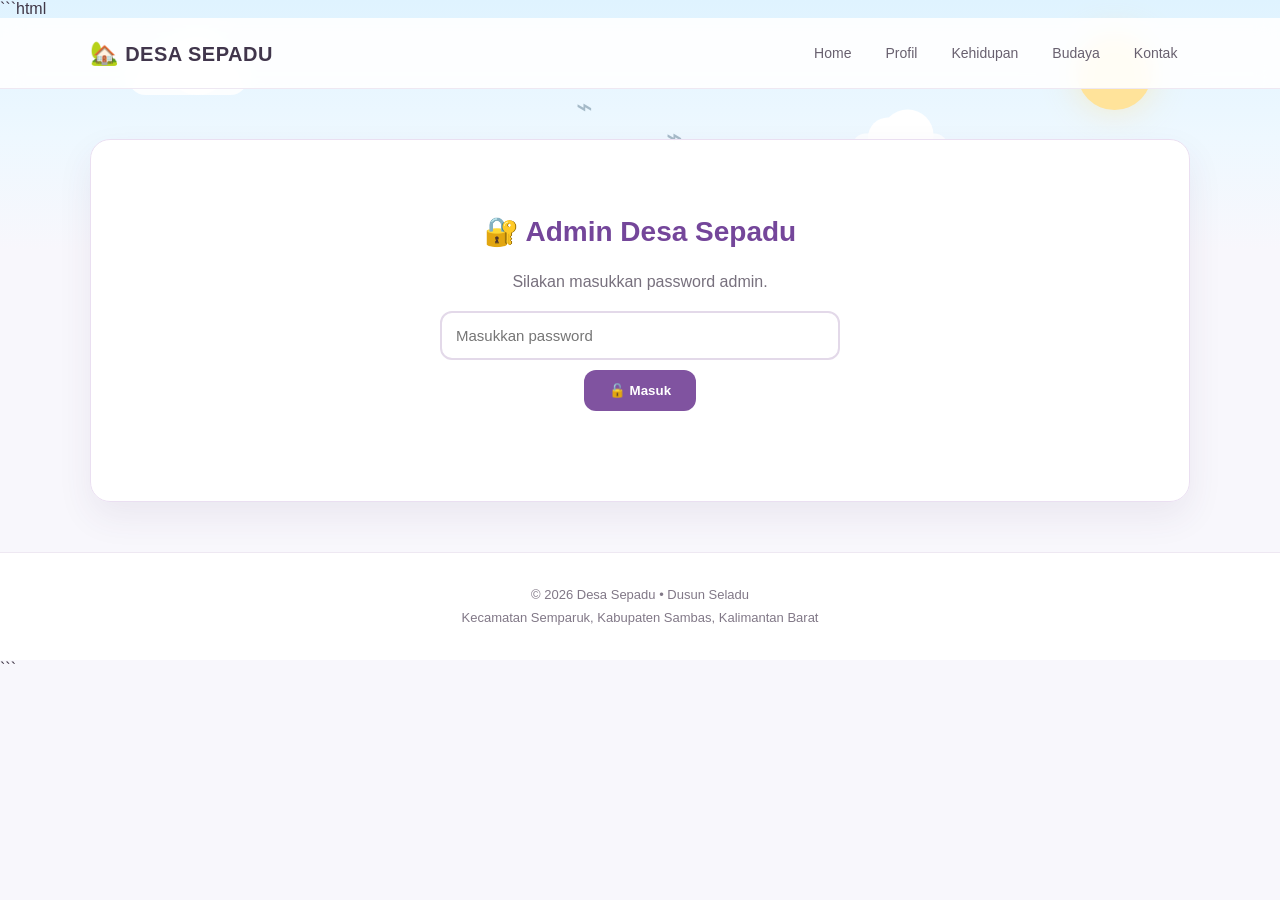
==== admin.html @ b3a9648f "Add files via upload" ====
```html
<!DOCTYPE html>
<html lang="id">

<head>

    <meta charset="UTF-8">

    <meta name="viewport" content="width=device-width, initial-scale=1.0">

    <title>Admin - Desa Sepadu</title>

    <!-- FAVICON -->
    <link rel="icon" type="image/png" href="favicon.png">

    <!-- ICON HP -->
    <link rel="apple-touch-icon" href="favicon.png">

    <meta
        name="apple-mobile-web-app-title"
        content="Desa Sepadu"
    >

    <meta
        name="application-name"
        content="Desa Sepadu"
    >


    <style>

        /* =========================================
           DASAR
        ========================================= */

        * {
            margin: 0;
            padding: 0;
            box-sizing: border-box;
        }


        html {
            scroll-behavior: smooth;
        }


        body {
            font-family: "Segoe UI", Arial, sans-serif;

            background: #f8f7fc;

            color: #403747;

            min-height: 100vh;
        }



        /* =========================================
           LANGIT / BACKGROUND
        ========================================= */

        .sky {
            position: fixed;

            top: 0;
            left: 0;

            width: 100%;
            height: 250px;

            background:
                linear-gradient(
                    180deg,
                    #dff3ff 0%,
                    #eef8ff 55%,
                    #f8f7fc 100%
                );

            z-index: -2;

            overflow: hidden;
        }


        .sun {
            position: absolute;

            width: 75px;
            height: 75px;

            right: 10%;
            top: 35px;

            background: #ffe39a;

            border-radius: 50%;

            box-shadow:
                0 0 35px rgba(255, 220, 130, .45);
        }


        .cloud {
            position: absolute;

            width: 120px;
            height: 35px;

            background: rgba(255,255,255,.85);

            border-radius: 30px;
        }


        .cloud::before,
        .cloud::after {
            content: "";

            position: absolute;

            background: white;

            border-radius: 50%;
        }


        .cloud::before {
            width: 50px;
            height: 50px;

            left: 20px;
            bottom: 5px;
        }


        .cloud::after {
            width: 65px;
            height: 65px;

            right: 18px;
            bottom: 0;
        }


        .cloud1 {
            top: 60px;
            left: 10%;
        }


        .cloud2 {
            top: 130px;
            right: 25%;
            transform: scale(.8);
        }


        .bird {
            position: absolute;

            color: #7893a5;

            font-size: 28px;

            opacity: .6;
        }


        .bird1 {
            top: 90px;
            left: 45%;
        }


        .bird2 {
            top: 120px;
            left: 52%;
        }



        /* =========================================
           HEADER
        ========================================= */

        header {
            width: 100%;

            padding: 18px 7%;

            display: flex;

            align-items: center;

            justify-content: space-between;

            background: rgba(255,255,255,.90);

            backdrop-filter: blur(10px);

            border-bottom: 1px solid #eee8f2;

            position: relative;

            z-index: 10;
        }


        .logo {
            font-size: 20px;

            font-weight: 700;

            color: #41364c;

            letter-spacing: .5px;
        }


        .logo::first-letter {
            font-size: 23px;
        }


        nav {
            display: flex;

            gap: 8px;
        }


        nav a {
            text-decoration: none;

            color: #68606f;

            font-size: 14px;

            padding: 9px 13px;

            border-radius: 9px;

            transition: .25s;
        }


        nav a:hover {
            color: #74469a;

            background: #f4edf8;
        }


        nav a.active {
            color: #74469a;

            background: #eee3f7;

            font-weight: 600;
        }



        /* =========================================
           KONTEN
        ========================================= */

        .content {
            width: 100%;

            max-width: 1150px;

            margin: 50px auto;

            padding: 0 20px;
        }



        /* =========================================
           ADMIN BOX
        ========================================= */

        .admin-box {

            width: 100%;

            max-width: 1100px;

            margin: 0 auto;

            padding: 30px;

            background: rgba(255,255,255,.96);

            border: 1px solid #eadff1;

            border-radius: 20px;

            box-shadow:
                0 15px 35px rgba(80, 55, 100, .08);
        }



        /* =========================================
           JUDUL
        ========================================= */

        .admin-title {

            text-align: center;

            color: #74469a;

            margin-bottom: 25px;

            font-size: 28px;
        }



        /* =========================================
           LOGIN
        ========================================= */

        .login-box {

            max-width: 450px;

            margin: 20px auto;

            text-align: center;

            padding: 25px;
        }


        .login-box p {
            color: #77707d;

            margin-bottom: 10px;
        }


        .login-box input {

            width: 100%;

            padding: 14px;

            margin: 10px 0;

            border: 2px solid #e3d9e9;

            border-radius: 12px;

            font-size: 15px;

            outline: none;

            background: #fff;

            color: #514958;

            transition: .2s;
        }


        .login-box input:focus {

            border-color: #a27bb8;

            box-shadow:
                0 0 0 3px #f5eef8;
        }


        .login-box button {

            padding: 13px 25px;

            background: #8053a0;

            color: white;

            border: none;

            border-radius: 12px;

            font-weight: bold;

            cursor: pointer;

            transition: .25s;
        }


        .login-box button:hover {

            background: #70448f;

            transform: translateY(-1px);
        }


        #loginStatus {

            margin-top: 15px;

            color: #c95d78;

            font-weight: bold;
        }



        /* =========================================
           ADMIN CONTENT
        ========================================= */

        .admin-content {

            display: none;
        }



        /* =========================================
           HEADER ADMIN
        ========================================= */

        .admin-header {

            display: flex;

            justify-content: space-between;

            align-items: center;

            margin-bottom: 25px;
        }


        .admin-header-text span {

            color: #9876ae;

            font-size: 10px;

            letter-spacing: 2px;
        }


        .admin-header-text h1 {

            margin-top: 5px;

            color: #403747;

            font-size: 25px;
        }


        .admin-user {

            padding: 10px 16px;

            border-radius: 30px;

            background: #f4edf8;

            color: #74469a;

            font-size: 13px;

            font-weight: 600;
        }



        /* =========================================
           LOGOUT
        ========================================= */

        .logout-button {

            float: right;

            padding: 10px 18px;

            background: #c95d78;

            color: white;

            border: none;

            border-radius: 10px;

            cursor: pointer;

            font-weight: bold;

            transition: .25s;
        }


        .logout-button:hover {

            background: #8053a0;
        }



        /* =========================================
           STATISTIK
        ========================================= */

        .stats {

            display: grid;

            grid-template-columns:
                repeat(3, 1fr);

            gap: 15px;

            margin: 25px 0;
        }


        .stat-card {

            padding: 20px;

            background: #faf8fc;

            border: 1px solid #eee8f2;

            border-radius: 15px;

            text-align: center;
        }


        .stat-card span {

            display: block;

            color: #958d9c;

            font-size: 12px;

            margin-bottom: 6px;
        }


        .stat-card strong {

            color: #74469a;

            font-size: 25px;
        }



        /* =========================================
           DATA STATUS
        ========================================= */

        .data-status {

            margin-top: 15px;

            margin-bottom: 10px;

            text-align: center;

            color: #74469a;

            font-weight: bold;
        }



        /* =========================================
           TABLE
        ========================================= */

        .table-wrapper {

            width: 100%;

            overflow-x: auto;
        }


        table {

            width: 100%;

            border-collapse: collapse;

            margin-top: 20px;

            background: white;

            border-radius: 12px;

            overflow: hidden;
        }


        th {

            background: #8053a0;

            color: white;

            padding: 13px;

            text-align: left;

            font-size: 13px;
        }


        td {

            padding: 13px;

            border-bottom: 1px solid #eee8f2;

            color: #5f5766;

            font-size: 13px;
        }


        tr:hover {

            background: #fcfaff;
        }



        /* =========================================
           FOOTER
        ========================================= */

        footer {

            text-align: center;

            padding: 30px 20px;

            margin-top: 50px;

            background: #ffffff;

            border-top: 1px solid #eee8f2;

            color: #817887;

            font-size: 13px;

            line-height: 1.8;
        }



        /* =========================================
           RESPONSIVE
        ========================================= */

        @media (max-width: 800px) {

            header {

                padding: 16px 20px;

                flex-direction: column;

                gap: 12px;
            }


            nav {

                flex-wrap: wrap;

                justify-content: center;
            }


            .content {

                margin-top: 30px;
            }


            .admin-box {

                padding: 20px 15px;
            }


            .stats {

                grid-template-columns: 1fr;
            }


            .admin-header {

                flex-direction: column;

                gap: 15px;

                text-align: center;
            }


            .admin-user {

                align-self: center;
            }


            table {

                font-size: 13px;
            }


            th,
            td {

                padding: 9px;
            }
        }


        @media (max-width: 500px) {

            .logo {

                font-size: 18px;
            }


            nav a {

                font-size: 12px;

                padding: 7px 9px;
            }


            .admin-title {

                font-size: 22px;
            }


            .login-box {

                padding: 10px;
            }
        }

    </style>

</head>


<body>


    <!-- LANGIT -->

    <div class="sky">

        <div class="sun"></div>

        <div class="cloud cloud1"></div>

        <div class="cloud cloud2"></div>

        <div class="bird bird1">⌁</div>

        <div class="bird bird2">⌁</div>

    </div>



    <!-- HEADER -->

    <header>

        <div class="logo">
            🏡 DESA SEPADU
        </div>


        <nav>

            <a href="index.html">
                Home
            </a>

            <a href="profil.html">
                Profil
            </a>

            <a href="kehidupan.html">
                Kehidupan
            </a>

            <a href="budaya.html">
                Budaya
            </a>

            <a href="kontak.html">
                Kontak
            </a>

        </nav>

    </header>



    <!-- KONTEN -->

    <main class="content">


        <div class="admin-box">


            <!-- LOGIN -->

            <div
                id="loginBox"
                class="login-box"
            >

                <h1 class="admin-title">
                    🔐 Admin Desa Sepadu
                </h1>


                <p>
                    Silakan masukkan password admin.
                </p>


                <input
                    type="password"
                    id="password"
                    placeholder="Masukkan password"
                >


                <button onclick="login()">
                    🔓 Masuk
                </button>


                <p id="loginStatus"></p>

            </div>



            <!-- DATA ADMIN -->

            <div
                id="adminContent"
                class="admin-content"
            >


                <button
                    class="logout-button"
                    onclick="logout()"
                >
                    Keluar
                </button>


                <div class="admin-header">

                    <div class="admin-header-text">

                        <span>
                            ADMIN PANEL
                        </span>

                        <h1>
                            📋 Data Pesan Pengunjung
                        </h1>

                    </div>


                    <div class="admin-user">
                        👤 Admin
                    </div>

                </div>



                <!-- STATISTIK -->

                <div class="stats">

                    <div class="stat-card">

                        <span>
                            Total Pesan
                        </span>

                        <strong id="totalData">
                            0
                        </strong>

                    </div>


                    <div class="stat-card">

                        <span>
                            Desa
                        </span>

                        <strong>
                            🏡
                        </strong>

                    </div>


                    <div class="stat-card">

                        <span>
                            Status
                        </span>

                        <strong>
                            ✓
                        </strong>

                    </div>

                </div>



                <div
                    id="dataStatus"
                    class="data-status"
                >
                    ⏳ Mengambil data...
                </div>



                <div class="table-wrapper">

                    <table>

                        <thead>

                            <tr>

                                <th>
                                    ID
                                </th>

                                <th>
                                    Waktu
                                </th>

                                <th>
                                    Nama
                                </th>

                                <th>
                                    Email
                                </th>

                                <th>
                                    Subjek
                                </th>

                                <th>
                                    Pesan
                                </th>

                            </tr>

                        </thead>


                        <tbody id="dataTable">

                        </tbody>

                    </table>

                </div>


            </div>


        </div>


    </main>



    <!-- FOOTER -->

    <footer>

        <p>
            © <span id="tahun"></span>
            Desa Sepadu • Dusun Seladu
        </p>

        <p>
            Kecamatan Semparuk,
            Kabupaten Sambas,
            Kalimantan Barat
        </p>

    </footer>



    <script>


        /* =========================================
           PENGATURAN ADMIN
        ========================================= */


        const ADMIN_PASSWORD = "admin123";


        /*
           GANTI URL INI JIKA GOOGLE APPS SCRIPT
           KAMU SUDAH MEMILIKI URL SENDIRI.
        */

        const SCRIPT_URL =
            "https://script.google.com/macros/s/AKfycbz1HKPutb6U1anVjnHkFsLC_YMzWJe24x7fRvM27RMueAeMKk3nI8XXr0_cs5en6GXw/exec";



        /* =========================================
           TAHUN
        ========================================= */

        document.getElementById("tahun").textContent =
            new Date().getFullYear();



        /* =========================================
           LOGIN
        ========================================= */

        function login() {

            const password =
                document.getElementById("password").value;


            const status =
                document.getElementById("loginStatus");


            if (password === ADMIN_PASSWORD) {

                document.getElementById("loginBox").style.display =
                    "none";


                document.getElementById("adminContent").style.display =
                    "block";


                loadData();

            } else {

                status.textContent =
                    "❌ Password salah.";

            }

        }



        /* =========================================
           AMBIL DATA GOOGLE SHEETS
        ========================================= */

        function loadData() {

            const status =
                document.getElementById("dataStatus");


            const table =
                document.getElementById("dataTable");


            const total =
                document.getElementById("totalData");


            status.textContent =
                "⏳ Mengambil data...";


            fetch(SCRIPT_URL)


                .then(function(response) {

                    if (!response.ok) {

                        throw new Error(
                            "Gagal menghubungi server."
                        );

                    }

                    return response.json();

                })


                .then(function(data) {

                    table.innerHTML = "";


                    if (!data || data.length === 0) {

                        total.textContent = "0";


                        status.textContent =
                            "Belum ada pesan dari pengunjung.";

                        return;

                    }


                    total.textContent =
                        data.length;


                    data.reverse().forEach(
                        function(item) {


                            const row =
                                document.createElement("tr");


                            row.innerHTML = `

                                <td>
                                    ${item.id || ""}
                                </td>

                                <td>
                                    ${item.waktu || ""}
                                </td>

                                <td>
                                    ${item.nama || ""}
                                </td>

                                <td>
                                    ${item.email || ""}
                                </td>

                                <td>
                                    ${item.subjek || ""}
                                </td>

                                <td>
                                    ${item.pesan || ""}
                                </td>

                            `;


                            table.appendChild(row);

                        }
                    );


                    status.textContent =
                        "✅ Data berhasil dimuat.";

                })


                .catch(function(error) {

                    console.error(error);


                    status.textContent =
                        "❌ Gagal mengambil data. Periksa URL Google Apps Script.";

                });

        }



        /* =========================================
           LOGOUT
        ========================================= */

        function logout() {

            document.getElementById(
                "adminContent"
            ).style.display = "none";


            document.getElementById(
                "loginBox"
            ).style.display = "block";


            document.getElementById(
                "password"
            ).value = "";


            document.getElementById(
                "loginStatus"
            ).textContent = "";

        }



        /* =========================================
           ENTER UNTUK LOGIN
        ========================================= */

        document
            .getElementById("password")
            .addEventListener(
                "keypress",
                function(event) {

                    if (event.key === "Enter") {

                        login();

                    }

                }
            );

    </script>


</body>

</html>
```
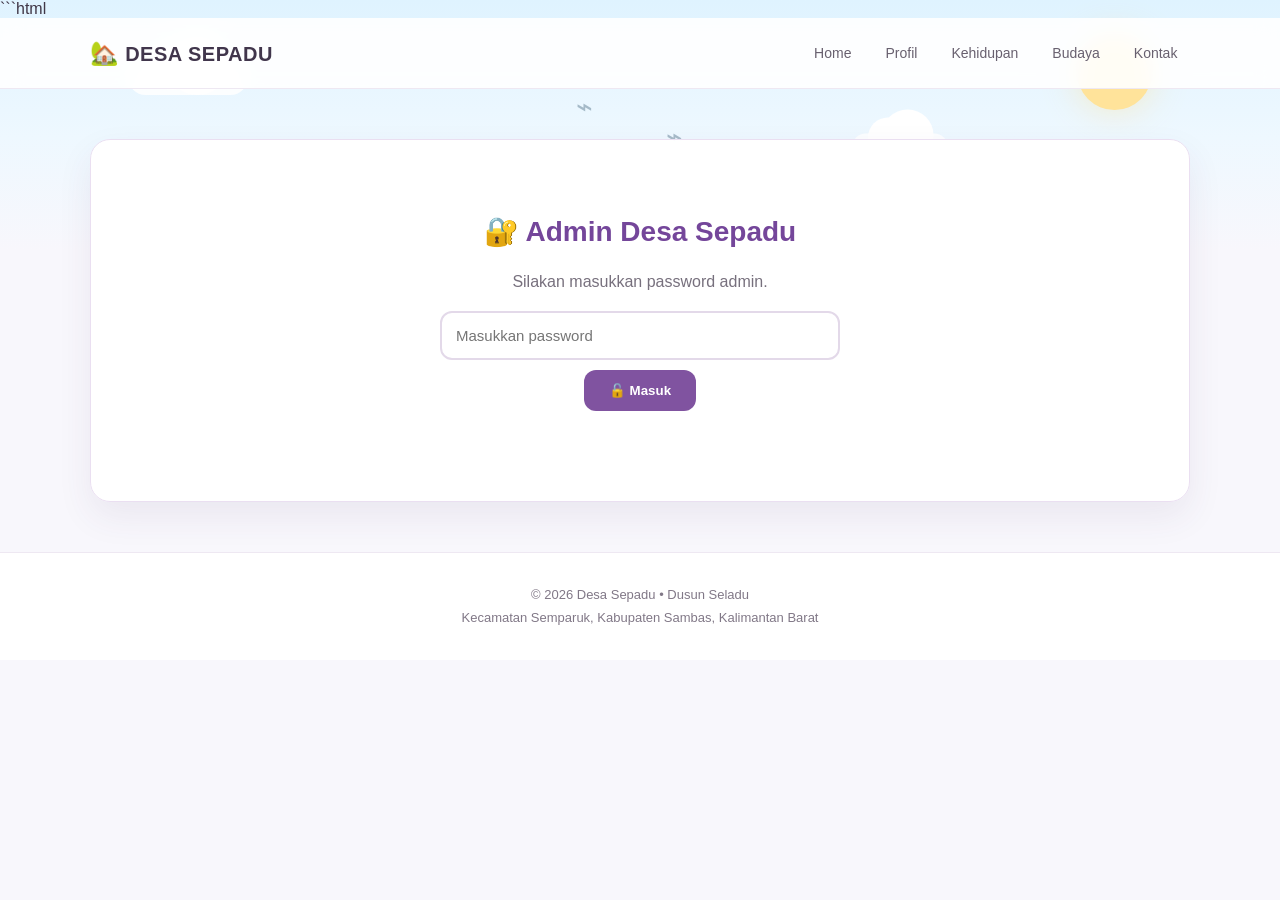
==== commit 7dd38fc6: "Add files via upload" ====
--- a/admin.html
+++ b/admin.html
@@ -1292,4 +1292,3 @@
 </body>
 
 </html>
-```
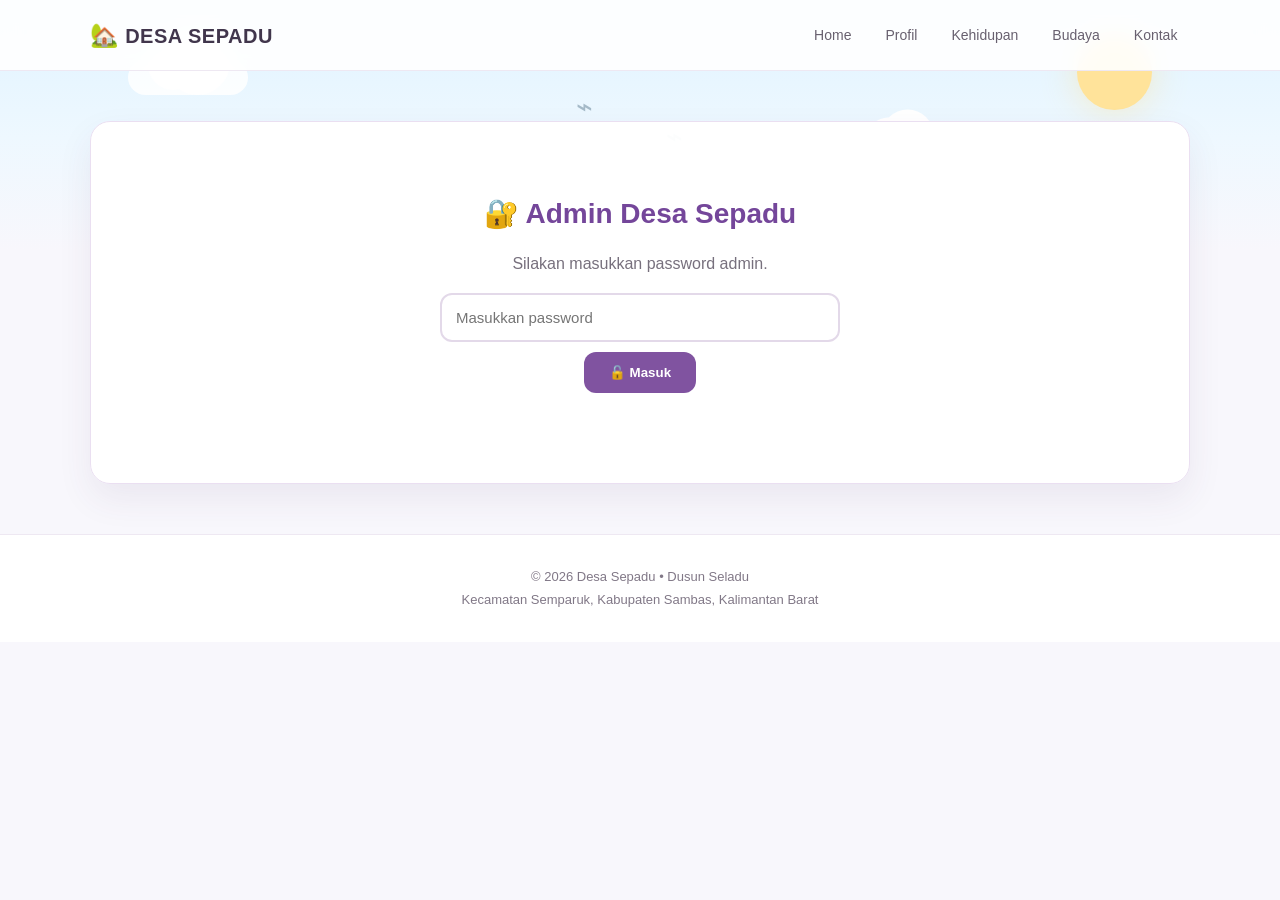
==== commit fd19ab74: "Add files via upload" ====
--- a/admin.html
+++ b/admin.html
@@ -1,4 +1,4 @@
-```html
+
 <!DOCTYPE html>
 <html lang="id">
 
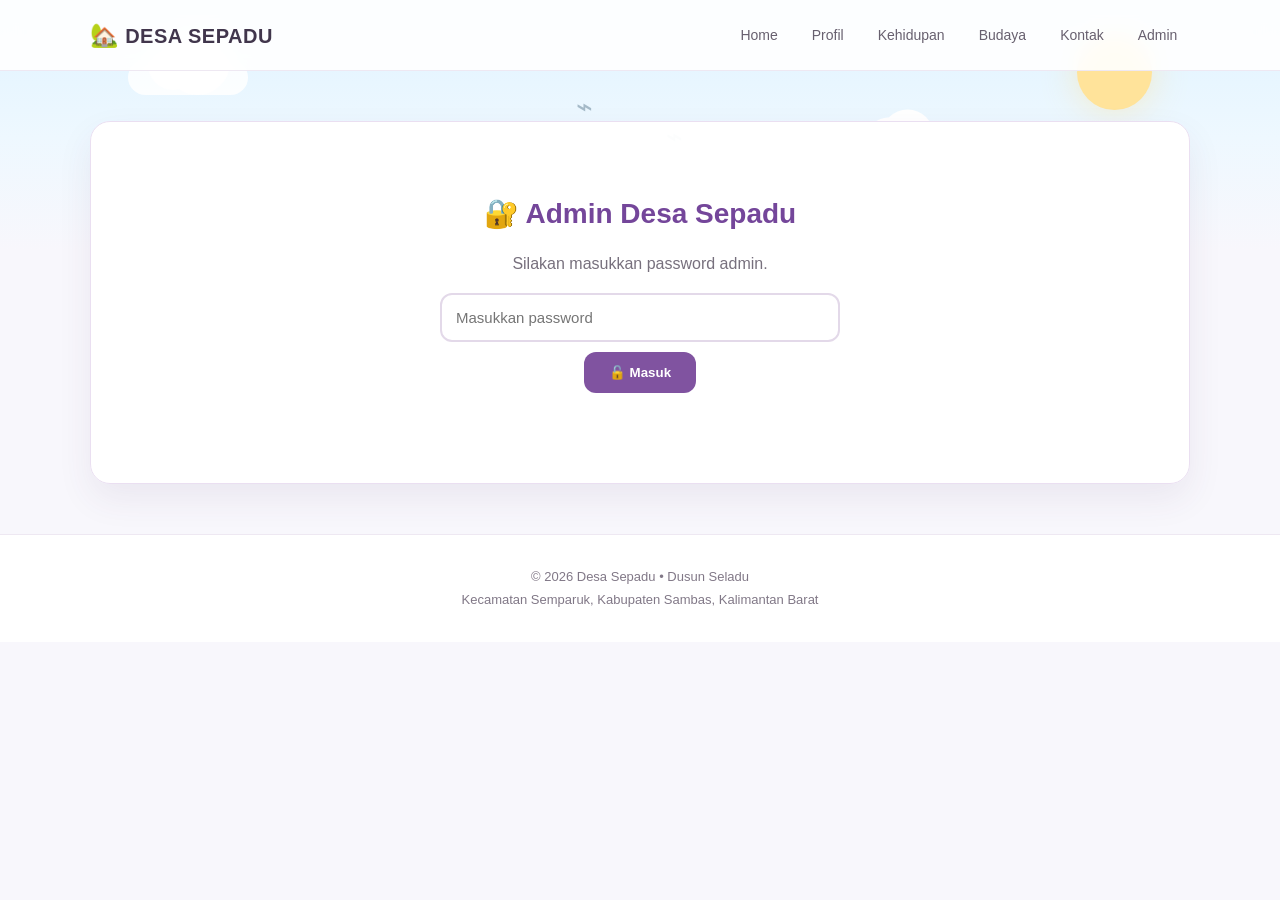
==== commit dc183ce6: "Add files via upload" ====
--- a/admin.html
+++ b/admin.html
@@ -827,6 +827,9 @@
             <a href="kontak.html">
                 Kontak
             </a>
+             <a href="admin.html">
+                Admin
+            </a>
 
         </nav>
 
@@ -1063,7 +1066,7 @@
         */
 
         const SCRIPT_URL =
-            "https://script.google.com/macros/s/AKfycbz1HKPutb6U1anVjnHkFsLC_YMzWJe24x7fRvM27RMueAeMKk3nI8XXr0_cs5en6GXw/exec";
+            "https://script.google.com/macros/s/AKfycbxUz1itR8UKz91UzOSaLfVtet-JTFevTe8wrtTh4Q23i5x2sUHV-U9NYAMR_CeODmpl/exec";
 
 
 
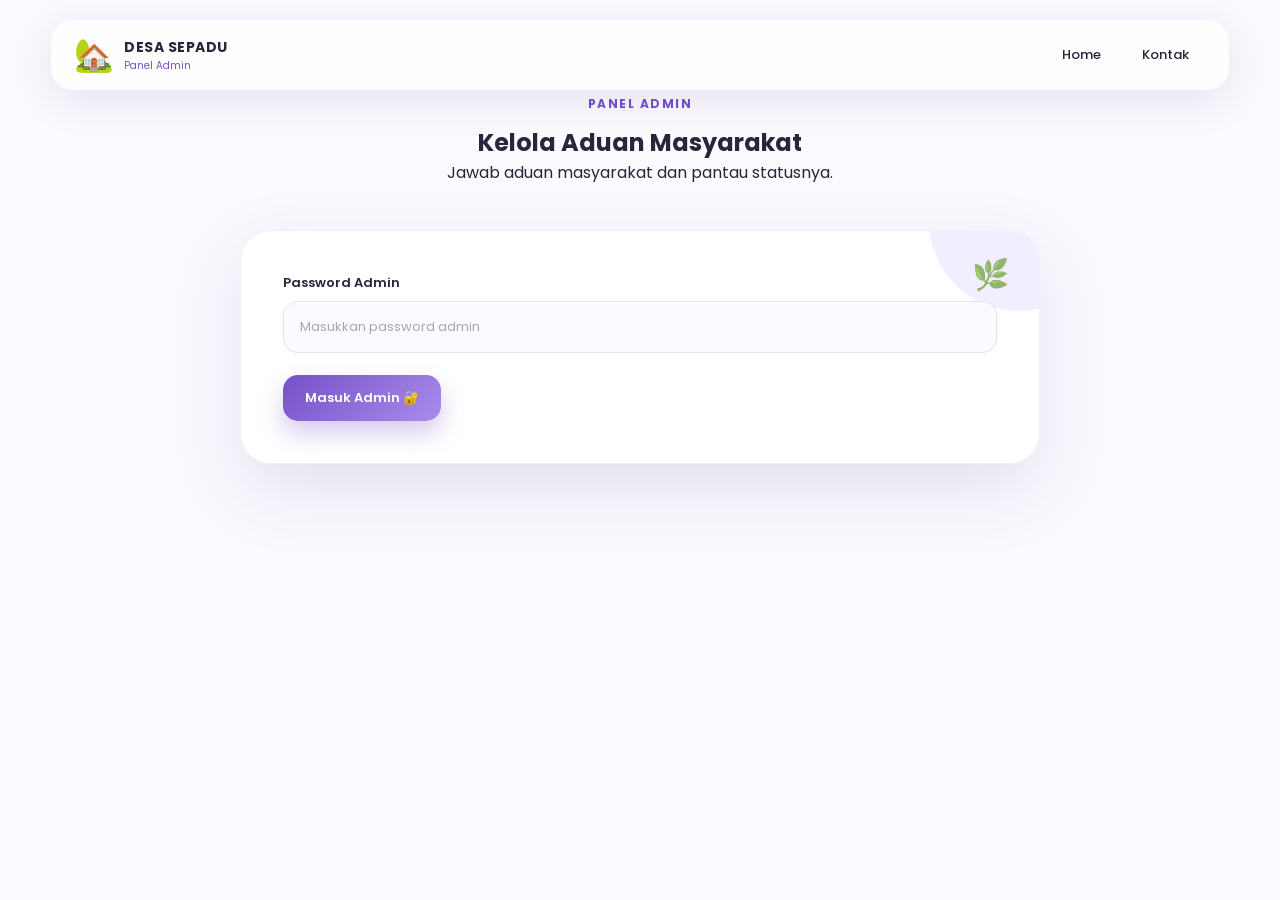
==== commit 6cf71bb1: "Add files via upload" ====
--- a/admin.html
+++ b/admin.html
@@ -1,1297 +1 @@
-
-<!DOCTYPE html>
-<html lang="id">
-
-<head>
-
-    <meta charset="UTF-8">
-
-    <meta name="viewport" content="width=device-width, initial-scale=1.0">
-
-    <title>Admin - Desa Sepadu</title>
-
-    <!-- FAVICON -->
-    <link rel="icon" type="image/png" href="favicon.png">
-
-    <!-- ICON HP -->
-    <link rel="apple-touch-icon" href="favicon.png">
-
-    <meta
-        name="apple-mobile-web-app-title"
-        content="Desa Sepadu"
-    >
-
-    <meta
-        name="application-name"
-        content="Desa Sepadu"
-    >
-
-
-    <style>
-
-        /* =========================================
-           DASAR
-        ========================================= */
-
-        * {
-            margin: 0;
-            padding: 0;
-            box-sizing: border-box;
-        }
-
-
-        html {
-            scroll-behavior: smooth;
-        }
-
-
-        body {
-            font-family: "Segoe UI", Arial, sans-serif;
-
-            background: #f8f7fc;
-
-            color: #403747;
-
-            min-height: 100vh;
-        }
-
-
-
-        /* =========================================
-           LANGIT / BACKGROUND
-        ========================================= */
-
-        .sky {
-            position: fixed;
-
-            top: 0;
-            left: 0;
-
-            width: 100%;
-            height: 250px;
-
-            background:
-                linear-gradient(
-                    180deg,
-                    #dff3ff 0%,
-                    #eef8ff 55%,
-                    #f8f7fc 100%
-                );
-
-            z-index: -2;
-
-            overflow: hidden;
-        }
-
-
-        .sun {
-            position: absolute;
-
-            width: 75px;
-            height: 75px;
-
-            right: 10%;
-            top: 35px;
-
-            background: #ffe39a;
-
-            border-radius: 50%;
-
-            box-shadow:
-                0 0 35px rgba(255, 220, 130, .45);
-        }
-
-
-        .cloud {
-            position: absolute;
-
-            width: 120px;
-            height: 35px;
-
-            background: rgba(255,255,255,.85);
-
-            border-radius: 30px;
-        }
-
-
-        .cloud::before,
-        .cloud::after {
-            content: "";
-
-            position: absolute;
-
-            background: white;
-
-            border-radius: 50%;
-        }
-
-
-        .cloud::before {
-            width: 50px;
-            height: 50px;
-
-            left: 20px;
-            bottom: 5px;
-        }
-
-
-        .cloud::after {
-            width: 65px;
-            height: 65px;
-
-            right: 18px;
-            bottom: 0;
-        }
-
-
-        .cloud1 {
-            top: 60px;
-            left: 10%;
-        }
-
-
-        .cloud2 {
-            top: 130px;
-            right: 25%;
-            transform: scale(.8);
-        }
-
-
-        .bird {
-            position: absolute;
-
-            color: #7893a5;
-
-            font-size: 28px;
-
-            opacity: .6;
-        }
-
-
-        .bird1 {
-            top: 90px;
-            left: 45%;
-        }
-
-
-        .bird2 {
-            top: 120px;
-            left: 52%;
-        }
-
-
-
-        /* =========================================
-           HEADER
-        ========================================= */
-
-        header {
-            width: 100%;
-
-            padding: 18px 7%;
-
-            display: flex;
-
-            align-items: center;
-
-            justify-content: space-between;
-
-            background: rgba(255,255,255,.90);
-
-            backdrop-filter: blur(10px);
-
-            border-bottom: 1px solid #eee8f2;
-
-            position: relative;
-
-            z-index: 10;
-        }
-
-
-        .logo {
-            font-size: 20px;
-
-            font-weight: 700;
-
-            color: #41364c;
-
-            letter-spacing: .5px;
-        }
-
-
-        .logo::first-letter {
-            font-size: 23px;
-        }
-
-
-        nav {
-            display: flex;
-
-            gap: 8px;
-        }
-
-
-        nav a {
-            text-decoration: none;
-
-            color: #68606f;
-
-            font-size: 14px;
-
-            padding: 9px 13px;
-
-            border-radius: 9px;
-
-            transition: .25s;
-        }
-
-
-        nav a:hover {
-            color: #74469a;
-
-            background: #f4edf8;
-        }
-
-
-        nav a.active {
-            color: #74469a;
-
-            background: #eee3f7;
-
-            font-weight: 600;
-        }
-
-
-
-        /* =========================================
-           KONTEN
-        ========================================= */
-
-        .content {
-            width: 100%;
-
-            max-width: 1150px;
-
-            margin: 50px auto;
-
-            padding: 0 20px;
-        }
-
-
-
-        /* =========================================
-           ADMIN BOX
-        ========================================= */
-
-        .admin-box {
-
-            width: 100%;
-
-            max-width: 1100px;
-
-            margin: 0 auto;
-
-            padding: 30px;
-
-            background: rgba(255,255,255,.96);
-
-            border: 1px solid #eadff1;
-
-            border-radius: 20px;
-
-            box-shadow:
-                0 15px 35px rgba(80, 55, 100, .08);
-        }
-
-
-
-        /* =========================================
-           JUDUL
-        ========================================= */
-
-        .admin-title {
-
-            text-align: center;
-
-            color: #74469a;
-
-            margin-bottom: 25px;
-
-            font-size: 28px;
-        }
-
-
-
-        /* =========================================
-           LOGIN
-        ========================================= */
-
-        .login-box {
-
-            max-width: 450px;
-
-            margin: 20px auto;
-
-            text-align: center;
-
-            padding: 25px;
-        }
-
-
-        .login-box p {
-            color: #77707d;
-
-            margin-bottom: 10px;
-        }
-
-
-        .login-box input {
-
-            width: 100%;
-
-            padding: 14px;
-
-            margin: 10px 0;
-
-            border: 2px solid #e3d9e9;
-
-            border-radius: 12px;
-
-            font-size: 15px;
-
-            outline: none;
-
-            background: #fff;
-
-            color: #514958;
-
-            transition: .2s;
-        }
-
-
-        .login-box input:focus {
-
-            border-color: #a27bb8;
-
-            box-shadow:
-                0 0 0 3px #f5eef8;
-        }
-
-
-        .login-box button {
-
-            padding: 13px 25px;
-
-            background: #8053a0;
-
-            color: white;
-
-            border: none;
-
-            border-radius: 12px;
-
-            font-weight: bold;
-
-            cursor: pointer;
-
-            transition: .25s;
-        }
-
-
-        .login-box button:hover {
-
-            background: #70448f;
-
-            transform: translateY(-1px);
-        }
-
-
-        #loginStatus {
-
-            margin-top: 15px;
-
-            color: #c95d78;
-
-            font-weight: bold;
-        }
-
-
-
-        /* =========================================
-           ADMIN CONTENT
-        ========================================= */
-
-        .admin-content {
-
-            display: none;
-        }
-
-
-
-        /* =========================================
-           HEADER ADMIN
-        ========================================= */
-
-        .admin-header {
-
-            display: flex;
-
-            justify-content: space-between;
-
-            align-items: center;
-
-            margin-bottom: 25px;
-        }
-
-
-        .admin-header-text span {
-
-            color: #9876ae;
-
-            font-size: 10px;
-
-            letter-spacing: 2px;
-        }
-
-
-        .admin-header-text h1 {
-
-            margin-top: 5px;
-
-            color: #403747;
-
-            font-size: 25px;
-        }
-
-
-        .admin-user {
-
-            padding: 10px 16px;
-
-            border-radius: 30px;
-
-            background: #f4edf8;
-
-            color: #74469a;
-
-            font-size: 13px;
-
-            font-weight: 600;
-        }
-
-
-
-        /* =========================================
-           LOGOUT
-        ========================================= */
-
-        .logout-button {
-
-            float: right;
-
-            padding: 10px 18px;
-
-            background: #c95d78;
-
-            color: white;
-
-            border: none;
-
-            border-radius: 10px;
-
-            cursor: pointer;
-
-            font-weight: bold;
-
-            transition: .25s;
-        }
-
-
-        .logout-button:hover {
-
-            background: #8053a0;
-        }
-
-
-
-        /* =========================================
-           STATISTIK
-        ========================================= */
-
-        .stats {
-
-            display: grid;
-
-            grid-template-columns:
-                repeat(3, 1fr);
-
-            gap: 15px;
-
-            margin: 25px 0;
-        }
-
-
-        .stat-card {
-
-            padding: 20px;
-
-            background: #faf8fc;
-
-            border: 1px solid #eee8f2;
-
-            border-radius: 15px;
-
-            text-align: center;
-        }
-
-
-        .stat-card span {
-
-            display: block;
-
-            color: #958d9c;
-
-            font-size: 12px;
-
-            margin-bottom: 6px;
-        }
-
-
-        .stat-card strong {
-
-            color: #74469a;
-
-            font-size: 25px;
-        }
-
-
-
-        /* =========================================
-           DATA STATUS
-        ========================================= */
-
-        .data-status {
-
-            margin-top: 15px;
-
-            margin-bottom: 10px;
-
-            text-align: center;
-
-            color: #74469a;
-
-            font-weight: bold;
-        }
-
-
-
-        /* =========================================
-           TABLE
-        ========================================= */
-
-        .table-wrapper {
-
-            width: 100%;
-
-            overflow-x: auto;
-        }
-
-
-        table {
-
-            width: 100%;
-
-            border-collapse: collapse;
-
-            margin-top: 20px;
-
-            background: white;
-
-            border-radius: 12px;
-
-            overflow: hidden;
-        }
-
-
-        th {
-
-            background: #8053a0;
-
-            color: white;
-
-            padding: 13px;
-
-            text-align: left;
-
-            font-size: 13px;
-        }
-
-
-        td {
-
-            padding: 13px;
-
-            border-bottom: 1px solid #eee8f2;
-
-            color: #5f5766;
-
-            font-size: 13px;
-        }
-
-
-        tr:hover {
-
-            background: #fcfaff;
-        }
-
-
-
-        /* =========================================
-           FOOTER
-        ========================================= */
-
-        footer {
-
-            text-align: center;
-
-            padding: 30px 20px;
-
-            margin-top: 50px;
-
-            background: #ffffff;
-
-            border-top: 1px solid #eee8f2;
-
-            color: #817887;
-
-            font-size: 13px;
-
-            line-height: 1.8;
-        }
-
-
-
-        /* =========================================
-           RESPONSIVE
-        ========================================= */
-
-        @media (max-width: 800px) {
-
-            header {
-
-                padding: 16px 20px;
-
-                flex-direction: column;
-
-                gap: 12px;
-            }
-
-
-            nav {
-
-                flex-wrap: wrap;
-
-                justify-content: center;
-            }
-
-
-            .content {
-
-                margin-top: 30px;
-            }
-
-
-            .admin-box {
-
-                padding: 20px 15px;
-            }
-
-
-            .stats {
-
-                grid-template-columns: 1fr;
-            }
-
-
-            .admin-header {
-
-                flex-direction: column;
-
-                gap: 15px;
-
-                text-align: center;
-            }
-
-
-            .admin-user {
-
-                align-self: center;
-            }
-
-
-            table {
-
-                font-size: 13px;
-            }
-
-
-            th,
-            td {
-
-                padding: 9px;
-            }
-        }
-
-
-        @media (max-width: 500px) {
-
-            .logo {
-
-                font-size: 18px;
-            }
-
-
-            nav a {
-
-                font-size: 12px;
-
-                padding: 7px 9px;
-            }
-
-
-            .admin-title {
-
-                font-size: 22px;
-            }
-
-
-            .login-box {
-
-                padding: 10px;
-            }
-        }
-
-    </style>
-
-</head>
-
-
-<body>
-
-
-    <!-- LANGIT -->
-
-    <div class="sky">
-
-        <div class="sun"></div>
-
-        <div class="cloud cloud1"></div>
-
-        <div class="cloud cloud2"></div>
-
-        <div class="bird bird1">⌁</div>
-
-        <div class="bird bird2">⌁</div>
-
-    </div>
-
-
-
-    <!-- HEADER -->
-
-    <header>
-
-        <div class="logo">
-            🏡 DESA SEPADU
-        </div>
-
-
-        <nav>
-
-            <a href="index.html">
-                Home
-            </a>
-
-            <a href="profil.html">
-                Profil
-            </a>
-
-            <a href="kehidupan.html">
-                Kehidupan
-            </a>
-
-            <a href="budaya.html">
-                Budaya
-            </a>
-
-            <a href="kontak.html">
-                Kontak
-            </a>
-             <a href="admin.html">
-                Admin
-            </a>
-
-        </nav>
-
-    </header>
-
-
-
-    <!-- KONTEN -->
-
-    <main class="content">
-
-
-        <div class="admin-box">
-
-
-            <!-- LOGIN -->
-
-            <div
-                id="loginBox"
-                class="login-box"
-            >
-
-                <h1 class="admin-title">
-                    🔐 Admin Desa Sepadu
-                </h1>
-
-
-                <p>
-                    Silakan masukkan password admin.
-                </p>
-
-
-                <input
-                    type="password"
-                    id="password"
-                    placeholder="Masukkan password"
-                >
-
-
-                <button onclick="login()">
-                    🔓 Masuk
-                </button>
-
-
-                <p id="loginStatus"></p>
-
-            </div>
-
-
-
-            <!-- DATA ADMIN -->
-
-            <div
-                id="adminContent"
-                class="admin-content"
-            >
-
-
-                <button
-                    class="logout-button"
-                    onclick="logout()"
-                >
-                    Keluar
-                </button>
-
-
-                <div class="admin-header">
-
-                    <div class="admin-header-text">
-
-                        <span>
-                            ADMIN PANEL
-                        </span>
-
-                        <h1>
-                            📋 Data Pesan Pengunjung
-                        </h1>
-
-                    </div>
-
-
-                    <div class="admin-user">
-                        👤 Admin
-                    </div>
-
-                </div>
-
-
-
-                <!-- STATISTIK -->
-
-                <div class="stats">
-
-                    <div class="stat-card">
-
-                        <span>
-                            Total Pesan
-                        </span>
-
-                        <strong id="totalData">
-                            0
-                        </strong>
-
-                    </div>
-
-
-                    <div class="stat-card">
-
-                        <span>
-                            Desa
-                        </span>
-
-                        <strong>
-                            🏡
-                        </strong>
-
-                    </div>
-
-
-                    <div class="stat-card">
-
-                        <span>
-                            Status
-                        </span>
-
-                        <strong>
-                            ✓
-                        </strong>
-
-                    </div>
-
-                </div>
-
-
-
-                <div
-                    id="dataStatus"
-                    class="data-status"
-                >
-                    ⏳ Mengambil data...
-                </div>
-
-
-
-                <div class="table-wrapper">
-
-                    <table>
-
-                        <thead>
-
-                            <tr>
-
-                                <th>
-                                    ID
-                                </th>
-
-                                <th>
-                                    Waktu
-                                </th>
-
-                                <th>
-                                    Nama
-                                </th>
-
-                                <th>
-                                    Email
-                                </th>
-
-                                <th>
-                                    Subjek
-                                </th>
-
-                                <th>
-                                    Pesan
-                                </th>
-
-                            </tr>
-
-                        </thead>
-
-
-                        <tbody id="dataTable">
-
-                        </tbody>
-
-                    </table>
-
-                </div>
-
-
-            </div>
-
-
-        </div>
-
-
-    </main>
-
-
-
-    <!-- FOOTER -->
-
-    <footer>
-
-        <p>
-            © <span id="tahun"></span>
-            Desa Sepadu • Dusun Seladu
-        </p>
-
-        <p>
-            Kecamatan Semparuk,
-            Kabupaten Sambas,
-            Kalimantan Barat
-        </p>
-
-    </footer>
-
-
-
-    <script>
-
-
-        /* =========================================
-           PENGATURAN ADMIN
-        ========================================= */
-
-
-        const ADMIN_PASSWORD = "admin123";
-
-
-        /*
-           GANTI URL INI JIKA GOOGLE APPS SCRIPT
-           KAMU SUDAH MEMILIKI URL SENDIRI.
-        */
-
-        const SCRIPT_URL =
-            "https://script.google.com/macros/s/AKfycbxUz1itR8UKz91UzOSaLfVtet-JTFevTe8wrtTh4Q23i5x2sUHV-U9NYAMR_CeODmpl/exec";
-
-
-
-        /* =========================================
-           TAHUN
-        ========================================= */
-
-        document.getElementById("tahun").textContent =
-            new Date().getFullYear();
-
-
-
-        /* =========================================
-           LOGIN
-        ========================================= */
-
-        function login() {
-
-            const password =
-                document.getElementById("password").value;
-
-
-            const status =
-                document.getElementById("loginStatus");
-
-
-            if (password === ADMIN_PASSWORD) {
-
-                document.getElementById("loginBox").style.display =
-                    "none";
-
-
-                document.getElementById("adminContent").style.display =
-                    "block";
-
-
-                loadData();
-
-            } else {
-
-                status.textContent =
-                    "❌ Password salah.";
-
-            }
-
-        }
-
-
-
-        /* =========================================
-           AMBIL DATA GOOGLE SHEETS
-        ========================================= */
-
-        function loadData() {
-
-            const status =
-                document.getElementById("dataStatus");
-
-
-            const table =
-                document.getElementById("dataTable");
-
-
-            const total =
-                document.getElementById("totalData");
-
-
-            status.textContent =
-                "⏳ Mengambil data...";
-
-
-            fetch(SCRIPT_URL)
-
-
-                .then(function(response) {
-
-                    if (!response.ok) {
-
-                        throw new Error(
-                            "Gagal menghubungi server."
-                        );
-
-                    }
-
-                    return response.json();
-
-                })
-
-
-                .then(function(data) {
-
-                    table.innerHTML = "";
-
-
-                    if (!data || data.length === 0) {
-
-                        total.textContent = "0";
-
-
-                        status.textContent =
-                            "Belum ada pesan dari pengunjung.";
-
-                        return;
-
-                    }
-
-
-                    total.textContent =
-                        data.length;
-
-
-                    data.reverse().forEach(
-                        function(item) {
-
-
-                            const row =
-                                document.createElement("tr");
-
-
-                            row.innerHTML = `
-
-                                <td>
-                                    ${item.id || ""}
-                                </td>
-
-                                <td>
-                                    ${item.waktu || ""}
-                                </td>
-
-                                <td>
-                                    ${item.nama || ""}
-                                </td>
-
-                                <td>
-                                    ${item.email || ""}
-                                </td>
-
-                                <td>
-                                    ${item.subjek || ""}
-                                </td>
-
-                                <td>
-                                    ${item.pesan || ""}
-                                </td>
-
-                            `;
-
-
-                            table.appendChild(row);
-
-                        }
-                    );
-
-
-                    status.textContent =
-                        "✅ Data berhasil dimuat.";
-
-                })
-
-
-                .catch(function(error) {
-
-                    console.error(error);
-
-
-                    status.textContent =
-                        "❌ Gagal mengambil data. Periksa URL Google Apps Script.";
-
-                });
-
-        }
-
-
-
-        /* =========================================
-           LOGOUT
-        ========================================= */
-
-        function logout() {
-
-            document.getElementById(
-                "adminContent"
-            ).style.display = "none";
-
-
-            document.getElementById(
-                "loginBox"
-            ).style.display = "block";
-
-
-            document.getElementById(
-                "password"
-            ).value = "";
-
-
-            document.getElementById(
-                "loginStatus"
-            ).textContent = "";
-
-        }
-
-
-
-        /* =========================================
-           ENTER UNTUK LOGIN
-        ========================================= */
-
-        document
-            .getElementById("password")
-            .addEventListener(
-                "keypress",
-                function(event) {
-
-                    if (event.key === "Enter") {
-
-                        login();
-
-                    }
-
-                }
-            );
-
-    </script>
-
-
-</body>
-
-</html>
+<!DOCTYPE html><html lang="id"><head><meta charset="UTF-8"><meta name="viewport" content="width=device-width, initial-scale=1.0"><title>Admin | Desa Sepadu</title><link rel="stylesheet" href="style.css"><link rel="icon" type="image/svg+xml" href="favicon.svg"></head><body data-page="admin"><header class="navbar" id="navbar"><a href="index.html" class="brand"><span class="brand-icon">🏡</span><span><strong>DESA SEPADU</strong><small>Panel Admin</small></span></a><nav class="nav-menu" id="navMenu"><a href="index.html">Home</a><a href="kontak.html">Kontak</a></nav><button class="menu-toggle" id="menuToggle">☰</button></header><main class="admin-page"><section class="section"><div class="section-heading"><span class="section-label">PANEL ADMIN</span><h1>Kelola <span>Aduan Masyarakat</span></h1><p>Jawab aduan masyarakat dan pantau statusnya.</p></div><div class="aduan-card" id="loginPanel"><form id="adminLogin"><div class="form-group"><label for="adminPassword">Password Admin</label><input type="password" id="adminPassword" placeholder="Masukkan password admin" required></div><button class="btn btn-primary" type="submit">Masuk Admin 🔐</button><p id="loginMessage"></p></form></div><div id="adminPanel" style="display:none"><div class="admin-toolbar"><button class="btn btn-primary" onclick="loadAduanAdmin()">↻ Muat Ulang</button><button class="btn btn-secondary" onclick="sessionStorage.removeItem('sepaduAdmin'); location.reload()">Keluar</button></div><div id="adminList"></div></div></section></main><script src="script.js"></script></body></html>
--- a/style.css
+++ b/style.css
@@ -0,0 +1,2248 @@
+@import url('https://fonts.googleapis.com/css2?family=Poppins:wght@300;400;500;600;700;800&display=swap');
+
+:root {
+    --primary: #7651c9;
+    --primary-dark: #5533a4;
+    --secondary: #a98bea;
+    --lavender: #eee7ff;
+    --soft: #f8f5ff;
+    --peach: #ffe5d2;
+    --green: #8dbb7b;
+    --text: #29263a;
+    --muted: #77738a;
+    --white: #ffffff;
+    --glass: rgba(255,255,255,.72);
+    --shadow: 0 20px 50px rgba(89,61,139,.15);
+    --radius: 25px;
+}
+
+* {
+    margin: 0;
+    padding: 0;
+    box-sizing: border-box;
+}
+
+html {
+    scroll-behavior: smooth;
+}
+
+body {
+    font-family: "Poppins", sans-serif;
+    color: var(--text);
+    background: #fbfaff;
+    overflow-x: hidden;
+}
+
+img {
+    width: 100%;
+    display: block;
+    object-fit: cover;
+}
+
+a {
+    color: inherit;
+    text-decoration: none;
+}
+
+button,
+input,
+textarea {
+    font-family: inherit;
+}
+
+
+/* ================= NAVBAR ================= */
+
+.navbar {
+    position: fixed;
+    z-index: 1000;
+    top: 20px;
+    left: 4%;
+    right: 4%;
+
+    min-height: 65px;
+
+    padding: 10px 22px;
+
+    display: flex;
+    align-items: center;
+    justify-content: space-between;
+
+    border-radius: 22px;
+
+    background: rgba(255,255,255,.70);
+    backdrop-filter: blur(18px);
+
+    border: 1px solid rgba(255,255,255,.7);
+
+    box-shadow: 0 10px 40px rgba(67,42,110,.12);
+
+    transition: .35s ease;
+}
+
+.navbar.scrolled {
+    top: 10px;
+    box-shadow: 0 15px 45px rgba(67,42,110,.20);
+}
+
+.brand {
+    display: flex;
+    align-items: center;
+    gap: 10px;
+}
+
+.brand-icon {
+    font-size: 32px;
+    animation: houseFloat 3s ease-in-out infinite;
+}
+
+.brand strong {
+    display: block;
+    font-size: 14px;
+    letter-spacing: .5px;
+}
+
+.brand small {
+    display: block;
+    color: var(--primary);
+    font-size: 10px;
+}
+
+.nav-menu {
+    display: flex;
+    align-items: center;
+    gap: 7px;
+}
+
+.nav-menu a {
+    padding: 10px 17px;
+    border-radius: 30px;
+    font-size: 13px;
+    font-weight: 500;
+    transition: .3s;
+}
+
+.nav-menu a:hover,
+.nav-menu a.active {
+    color: white;
+    background: var(--primary);
+    box-shadow: 0 7px 20px rgba(118,81,201,.25);
+}
+
+.menu-toggle {
+    display: none;
+    border: none;
+    background: none;
+    font-size: 25px;
+    cursor: pointer;
+}
+
+
+/* ================= HERO ================= */
+
+.hero {
+    min-height: 720px;
+    position: relative;
+    overflow: hidden;
+
+    display: flex;
+    align-items: center;
+}
+
+.hero-background {
+    position: absolute;
+    inset: 0;
+
+    background:
+        linear-gradient(
+            90deg,
+            rgba(246,238,255,.96) 0%,
+            rgba(246,238,255,.70) 35%,
+            rgba(246,238,255,.10) 75%
+        ),
+        url("images/kampung.jpg") center/cover;
+
+    transform: scale(1.04);
+}
+
+.hero-content {
+    position: relative;
+    z-index: 10;
+
+    width: min(570px, 90%);
+
+    margin-left: 9%;
+    padding-top: 50px;
+}
+
+.hero-label,
+.section-label {
+    display: inline-block;
+
+    color: var(--primary);
+
+    font-size: 12px;
+    font-weight: 700;
+
+    letter-spacing: 1.5px;
+
+    margin-bottom: 12px;
+}
+
+.hero h1 {
+    font-size: clamp(60px, 8vw, 105px);
+    line-height: .85;
+    font-weight: 800;
+    letter-spacing: -5px;
+}
+
+.hero h1 span {
+    display: block;
+    color: #272435;
+}
+
+.hero h2 {
+    color: var(--primary);
+    font-size: 28px;
+    margin-top: 18px;
+}
+
+.hero p {
+    max-width: 440px;
+    color: #514d5d;
+    margin-top: 15px;
+    line-height: 1.8;
+}
+
+.hero-buttons {
+    display: flex;
+    gap: 12px;
+    margin-top: 28px;
+}
+
+.btn {
+    display: inline-flex;
+    align-items: center;
+    justify-content: center;
+
+    border: none;
+    cursor: pointer;
+
+    padding: 13px 22px;
+    border-radius: 15px;
+
+    font-size: 13px;
+    font-weight: 600;
+
+    transition: .3s ease;
+
+    position: relative;
+    overflow: hidden;
+}
+
+.btn:hover {
+    transform: translateY(-4px);
+}
+
+.btn-primary {
+    color: white;
+    background: linear-gradient(135deg, var(--primary), var(--secondary));
+    box-shadow: 0 12px 25px rgba(118,81,201,.3);
+}
+
+.btn-light {
+    background: white;
+    color: var(--text);
+    box-shadow: 0 10px 25px rgba(40,30,60,.12);
+}
+
+
+/* ================= 3D DECOR ================= */
+
+.sun {
+    position: absolute;
+
+    width: 120px;
+    height: 120px;
+
+    border-radius: 50%;
+
+    background: #ffd47b;
+
+    top: 110px;
+    right: 24%;
+
+    filter: blur(1px);
+
+    box-shadow:
+        0 0 50px #ffd47b,
+        0 0 100px rgba(255,210,100,.4);
+
+    animation: sunPulse 5s infinite alternate;
+}
+
+.cloud {
+    position: absolute;
+    z-index: 4;
+    font-size: 65px;
+    opacity: .7;
+
+    animation: cloudMove 22s linear infinite;
+}
+
+.cloud-1 {
+    top: 140px;
+    right: 8%;
+}
+
+.cloud-2 {
+    top: 210px;
+    right: 45%;
+    font-size: 45px;
+    animation-duration: 30s;
+}
+
+.cloud-3 {
+    top: 90px;
+    left: 40%;
+    font-size: 40px;
+    animation-duration: 27s;
+}
+
+.hero-house {
+    position: absolute;
+    z-index: 7;
+
+    right: 7%;
+    bottom: 90px;
+
+    perspective: 700px;
+}
+
+.house {
+    font-size: 170px;
+    filter: drop-shadow(0 25px 20px rgba(50,30,70,.25));
+
+    animation:
+        houseFloat 4s ease-in-out infinite,
+        houseRotate 7s ease-in-out infinite alternate;
+}
+
+.floating-leaf {
+    position: absolute;
+    z-index: 8;
+    font-size: 35px;
+}
+
+.leaf-1 {
+    top: 180px;
+    left: 8%;
+    animation: leafFloat 5s infinite;
+}
+
+.leaf-2 {
+    right: 30%;
+    bottom: 190px;
+    animation: leafFloat 6s infinite reverse;
+}
+
+.leaf-3 {
+    right: 4%;
+    top: 300px;
+    animation: leafFloat 4s infinite;
+}
+
+.flower {
+    position: absolute;
+    z-index: 8;
+    font-size: 55px;
+}
+
+.flower-1 {
+    left: 4%;
+    bottom: 40px;
+    animation: flowerFloat 4s infinite;
+}
+
+.flower-2 {
+    right: 4%;
+    bottom: 80px;
+    animation: flowerFloat 5s infinite reverse;
+}
+
+.butterfly {
+    position: absolute;
+    z-index: 9;
+
+    right: 38%;
+    top: 45%;
+
+    font-size: 28px;
+
+    animation: butterflyMove 7s ease-in-out infinite;
+}
+
+.bird {
+    position: absolute;
+    z-index: 8;
+
+    color: #40344e;
+    font-size: 55px;
+
+    transform: rotate(-15deg);
+
+    animation: birdFly 10s linear infinite;
+}
+
+.bird-1 {
+    top: 25%;
+    right: 38%;
+}
+
+.bird-2 {
+    top: 32%;
+    right: 52%;
+    animation-delay: 2s;
+}
+
+.hero-wave {
+    position: absolute;
+    z-index: 12;
+    bottom: -1px;
+    left: -5%;
+    width: 110%;
+    height: 100px;
+
+    background: #fbfaff;
+
+    border-radius: 50% 50% 0 0 / 40% 40% 0 0;
+}
+
+
+/* ================= SECTION ================= */
+
+.section {
+    width: min(1180px, 90%);
+    margin: auto;
+    padding: 90px 0;
+}
+
+.soft-section {
+    width: 100%;
+    max-width: none;
+    padding-left: 5%;
+    padding-right: 5%;
+    background: linear-gradient(
+        180deg,
+        #f7f3ff,
+        #fff
+    );
+}
+
+.section-heading {
+    text-align: center;
+    margin-bottom: 45px;
+}
+
+.section-heading h2,
+.about-text h2,
+.profile-text h2,
+.story-box h2,
+.nature-highlight h2,
+.contact-info h2 {
+    font-size: clamp(30px, 4vw, 48px);
+    line-height: 1.2;
+}
+
+.section-heading h2 span,
+.about-text h2 span,
+.profile-text h2 span,
+.story-box h2 span,
+.nature-highlight h2 span,
+.contact-info h2 span {
+    color: var(--primary);
+}
+
+.heading-line {
+    margin-top: 10px;
+    color: var(--green);
+}
+
+
+/* ================= ABOUT ================= */
+
+.about {
+    display: grid;
+    grid-template-columns: 1fr 1fr;
+    gap: 70px;
+    align-items: center;
+}
+
+.about-image {
+    position: relative;
+}
+
+.about-image img {
+    height: 440px;
+    border-radius: 30px;
+    box-shadow: var(--shadow);
+}
+
+.image-badge {
+    position: absolute;
+    bottom: 20px;
+    left: 20px;
+
+    padding: 10px 17px;
+
+    color: var(--primary);
+    background: rgba(255,255,255,.85);
+    backdrop-filter: blur(10px);
+
+    border-radius: 30px;
+    font-size: 12px;
+    font-weight: 600;
+}
+
+.about-text p {
+    margin: 18px 0;
+    color: var(--muted);
+    line-height: 1.9;
+}
+
+
+/* ================= GALLERY ================= */
+
+.beauty-grid {
+    display: grid;
+    grid-template-columns: repeat(3, 1fr);
+    gap: 22px;
+}
+
+.photo-card {
+    position: relative;
+    height: 340px;
+    overflow: hidden;
+    border-radius: var(--radius);
+    box-shadow: var(--shadow);
+    transform-style: preserve-3d;
+}
+
+.photo-card img {
+    height: 100%;
+    transition: .6s;
+}
+
+.photo-card:hover img {
+    transform: scale(1.1);
+}
+
+.photo-overlay {
+    position: absolute;
+    inset: 0;
+
+    display: flex;
+    justify-content: flex-end;
+    flex-direction: column;
+
+    padding: 25px;
+
+    color: white;
+
+    background: linear-gradient(
+        transparent,
+        rgba(20,15,30,.8)
+    );
+}
+
+.photo-overlay h3 {
+    font-size: 20px;
+}
+
+.photo-overlay p {
+    font-size: 12px;
+    margin-top: 4px;
+}
+
+
+/* ================= POTENTIAL ================= */
+
+.potential-grid {
+    display: grid;
+    grid-template-columns: repeat(4, 1fr);
+    gap: 22px;
+}
+
+.potential-card {
+    overflow: hidden;
+    background: white;
+    border-radius: 23px;
+
+    box-shadow: var(--shadow);
+
+    transform-style: preserve-3d;
+
+    transition: .35s;
+}
+
+.potential-card img {
+    height: 190px;
+}
+
+.potential-card > div {
+    padding: 20px;
+}
+
+.card-icon {
+    display: inline-flex;
+
+    width: 42px;
+    height: 42px;
+
+    align-items: center;
+    justify-content: center;
+
+    background: var(--lavender);
+    border-radius: 13px;
+
+    font-size: 20px;
+}
+
+.potential-card h3 {
+    margin-top: 10px;
+}
+
+.potential-card p {
+    color: var(--muted);
+    font-size: 12px;
+    line-height: 1.7;
+    margin-top: 7px;
+}
+
+
+/* ================= NATURE ================= */
+
+.nature-banner {
+    width: 90%;
+    margin: 30px auto 100px;
+
+    min-height: 420px;
+
+    border-radius: 35px;
+
+    overflow: hidden;
+    position: relative;
+
+    display: flex;
+    align-items: center;
+
+    background: #30254a;
+}
+
+.nature-banner > img {
+    position: absolute;
+    inset: 0;
+
+    height: 100%;
+
+    opacity: .65;
+}
+
+.nature-content {
+    position: relative;
+    z-index: 2;
+
+    width: 50%;
+
+    margin-left: 8%;
+
+    color: white;
+}
+
+.nature-content h2 {
+    font-size: 42px;
+}
+
+.nature-content p {
+    line-height: 1.8;
+    margin: 15px 0 25px;
+    color: #eee9f7;
+}
+
+.nature-decor {
+    position: absolute;
+    z-index: 3;
+    right: 8%;
+    top: 20%;
+    font-size: 45px;
+    animation: butterflyMove 5s infinite;
+}
+
+
+/* ================= PAGE HERO ================= */
+
+.page-hero {
+    min-height: 410px;
+
+    display: flex;
+    align-items: center;
+    justify-content: center;
+
+    text-align: center;
+
+    background:
+        radial-gradient(circle at 15% 30%, #e7d9ff, transparent 30%),
+        radial-gradient(circle at 85% 60%, #ffe2d1, transparent 30%),
+        #f8f5ff;
+
+    position: relative;
+    overflow: hidden;
+}
+
+.page-title {
+    padding-top: 70px;
+}
+
+.page-title h1 {
+    font-size: clamp(42px, 6vw, 72px);
+}
+
+.page-title h1 span {
+    color: var(--primary);
+}
+
+.page-title p {
+    color: var(--muted);
+    margin-top: 10px;
+}
+
+.page-hero-decoration {
+    position: absolute;
+    font-size: 100px;
+    left: 8%;
+    bottom: 20px;
+    animation: leafFloat 5s infinite;
+}
+
+
+/* ================= PROFILE ================= */
+
+.profile-intro {
+    display: grid;
+    grid-template-columns: 1fr 1fr;
+    gap: 65px;
+    align-items: center;
+}
+
+.profile-image img {
+    height: 430px;
+    border-radius: 30px;
+    box-shadow: var(--shadow);
+}
+
+.profile-text p {
+    color: var(--muted);
+    line-height: 1.9;
+    margin: 17px 0;
+}
+
+.identity-grid {
+    display: grid;
+    grid-template-columns: repeat(3, 1fr);
+    gap: 20px;
+}
+
+.identity-card {
+    padding: 28px;
+
+    background: white;
+
+    border-radius: 22px;
+
+    box-shadow: var(--shadow);
+
+    text-align: center;
+
+    transition: .3s;
+}
+
+.identity-card:hover {
+    transform: translateY(-8px);
+}
+
+.identity-card > span {
+    display: block;
+    font-size: 35px;
+    margin-bottom: 10px;
+}
+
+.identity-card small {
+    display: block;
+    color: var(--muted);
+}
+
+.identity-card strong {
+    display: block;
+    color: var(--primary);
+    margin-top: 5px;
+}
+
+.story-box {
+    display: grid;
+    grid-template-columns: 1fr 1fr;
+    gap: 50px;
+
+    padding: 35px;
+
+    border-radius: 30px;
+
+    background: linear-gradient(
+        135deg,
+        #eee6ff,
+        #fff4ec
+    );
+
+    align-items: center;
+}
+
+.story-box p {
+    color: var(--muted);
+    line-height: 1.8;
+    margin-top: 15px;
+}
+
+.story-box img {
+    height: 350px;
+    border-radius: 25px;
+}
+
+
+/* ================= LIFE ================= */
+
+.life-grid {
+    display: grid;
+    grid-template-columns: 1.3fr 1fr 1fr;
+    gap: 22px;
+}
+
+.life-card {
+    background: white;
+    border-radius: 25px;
+    overflow: hidden;
+    box-shadow: var(--shadow);
+}
+
+.life-card.large {
+    grid-row: auto;
+}
+
+.life-card img {
+    height: 240px;
+}
+
+.life-card.large img {
+    height: 240px;
+}
+
+.life-content {
+    padding: 22px;
+}
+
+.life-content span {
+    color: var(--primary);
+    font-size: 10px;
+    font-weight: 700;
+}
+
+.life-content h3 {
+    margin-top: 7px;
+    font-size: 21px;
+}
+
+.life-content p {
+    color: var(--muted);
+    line-height: 1.7;
+    font-size: 12px;
+    margin-top: 8px;
+}
+
+.nature-highlight {
+    display: grid;
+    grid-template-columns: 1fr 1fr;
+    gap: 50px;
+    align-items: center;
+}
+
+.nature-highlight img {
+    height: 420px;
+    border-radius: 30px;
+    box-shadow: var(--shadow);
+}
+
+.nature-highlight p {
+    color: var(--muted);
+    line-height: 1.8;
+    margin-top: 20px;
+}
+
+
+/* ================= CULTURE ================= */
+
+.culture-layout {
+    display: grid;
+    grid-template-columns: 1fr 1fr;
+    gap: 60px;
+    align-items: center;
+}
+
+.culture-list {
+    display: flex;
+    flex-direction: column;
+    gap: 15px;
+}
+
+.culture-item {
+    display: flex;
+    gap: 18px;
+    padding: 20px;
+
+    border-radius: 20px;
+
+    background: white;
+
+    box-shadow: 0 12px 35px rgba(80,50,120,.1);
+}
+
+.culture-icon {
+    min-width: 55px;
+    height: 55px;
+
+    display: flex;
+    align-items: center;
+    justify-content: center;
+
+    background: var(--lavender);
+
+    border-radius: 17px;
+
+    font-size: 25px;
+}
+
+.culture-item h3 {
+    font-size: 17px;
+}
+
+.culture-item p {
+    color: var(--muted);
+    font-size: 12px;
+    line-height: 1.7;
+    margin-top: 5px;
+}
+
+.culture-image {
+    position: relative;
+}
+
+.culture-image > img {
+    height: 570px;
+    border-radius: 30px;
+    box-shadow: var(--shadow);
+}
+
+.culture-caption {
+    position: absolute;
+
+    bottom: 20px;
+    left: 20px;
+    right: 20px;
+
+    padding: 20px;
+
+    background: rgba(255,255,255,.86);
+    backdrop-filter: blur(15px);
+
+    border-radius: 20px;
+}
+
+.culture-caption span {
+    font-size: 25px;
+}
+
+.culture-caption h3 {
+    margin-top: 5px;
+}
+
+.culture-caption p {
+    color: var(--muted);
+    font-size: 12px;
+}
+
+.quote-section {
+    padding: 100px 20px;
+
+    text-align: center;
+
+    background:
+        linear-gradient(
+            135deg,
+            #7651c9,
+            #a98bea
+        );
+
+    color: white;
+}
+
+.quote-content {
+    width: min(800px, 90%);
+    margin: auto;
+}
+
+.quote-content > span {
+    font-size: 80px;
+    line-height: .5;
+    opacity: .5;
+}
+
+.quote-content h2 {
+    font-size: clamp(25px, 4vw, 42px);
+    line-height: 1.5;
+}
+
+.quote-content p {
+    margin-top: 20px;
+    opacity: .8;
+}
+
+.culture-gallery {
+    display: grid;
+    grid-template-columns: 1.3fr 1fr 1fr;
+    gap: 20px;
+}
+
+.culture-gallery img {
+    height: 330px;
+    border-radius: 25px;
+}
+
+.culture-gallery img:first-child {
+    height: 400px;
+}
+
+
+/* ================= MAP ================= */
+
+.map-layout {
+    display: grid;
+    grid-template-columns: 1.5fr .8fr;
+    gap: 25px;
+}
+
+.map-container {
+    min-height: 480px;
+    overflow: hidden;
+    border-radius: 28px;
+    box-shadow: var(--shadow);
+}
+
+.map-container iframe {
+    width: 100%;
+    height: 100%;
+    min-height: 480px;
+    border: none;
+}
+
+.location-card {
+    padding: 35px;
+
+    border-radius: 28px;
+
+    background: white;
+
+    box-shadow: var(--shadow);
+}
+
+.location-icon {
+    display: flex;
+
+    width: 55px;
+    height: 55px;
+
+    align-items: center;
+    justify-content: center;
+
+    border-radius: 18px;
+
+    background: var(--lavender);
+
+    font-size: 25px;
+}
+
+.location-card h2 {
+    margin-top: 18px;
+}
+
+.location-card h3 {
+    color: var(--primary);
+    font-weight: 500;
+}
+
+.location-info {
+    margin: 25px 0;
+
+    display: flex;
+    flex-direction: column;
+    gap: 14px;
+}
+
+.location-info > div {
+    display: flex;
+    gap: 12px;
+    align-items: center;
+}
+
+.location-info > div > span {
+    width: 38px;
+    height: 38px;
+
+    display: flex;
+    align-items: center;
+    justify-content: center;
+
+    background: var(--lavender);
+
+    border-radius: 12px;
+}
+
+.location-info p {
+    font-size: 13px;
+}
+
+.location-info small {
+    display: block;
+    color: var(--muted);
+    font-size: 10px;
+}
+
+
+/* ================= CONTACT ================= */
+
+.contact-layout {
+    display: grid;
+    grid-template-columns: .9fr 1.1fr;
+    gap: 60px;
+    align-items: start;
+}
+
+.contact-info > p {
+    color: var(--muted);
+    line-height: 1.8;
+    margin: 15px 0 30px;
+}
+
+.contact-item {
+    display: flex;
+    gap: 15px;
+    margin: 20px 0;
+}
+
+.contact-item > span {
+    width: 45px;
+    height: 45px;
+
+    display: flex;
+    align-items: center;
+    justify-content: center;
+
+    background: var(--lavender);
+
+    border-radius: 14px;
+}
+
+.contact-item small {
+    color: var(--muted);
+}
+
+.contact-item p {
+    font-size: 13px;
+    margin-top: 3px;
+}
+
+.socials {
+    display: flex;
+    gap: 10px;
+    margin-top: 25px;
+}
+
+.socials a {
+    width: 40px;
+    height: 40px;
+
+    display: flex;
+    align-items: center;
+    justify-content: center;
+
+    border-radius: 50%;
+
+    color: white;
+    background: var(--primary);
+
+    transition: .3s;
+}
+
+.socials a:hover {
+    transform: translateY(-5px) rotate(8deg);
+}
+
+.contact-form-box {
+    padding: 35px;
+
+    border-radius: 28px;
+
+    background: white;
+
+    box-shadow: var(--shadow);
+}
+
+.contact-form-box > p {
+    color: var(--muted);
+    font-size: 13px;
+    margin: 5px 0 25px;
+}
+
+.input-group {
+    margin-bottom: 17px;
+}
+
+.input-group label {
+    display: block;
+
+    font-size: 12px;
+    font-weight: 600;
+
+    margin-bottom: 7px;
+}
+
+.input-group input,
+.input-group textarea {
+    width: 100%;
+
+    padding: 13px 15px;
+
+    border: 1px solid #e8e3f1;
+
+    border-radius: 13px;
+
+    outline: none;
+
+    resize: vertical;
+
+    background: #fbfaff;
+
+    transition: .3s;
+}
+
+.input-group input:focus,
+.input-group textarea:focus {
+    border-color: var(--primary);
+
+    box-shadow:
+        0 0 0 4px rgba(118,81,201,.1);
+}
+
+.form-button {
+    width: 100%;
+}
+
+
+/* ================= FOOTER ================= */
+
+.footer {
+    position: relative;
+
+    padding: 70px 7% 25px;
+
+    color: white;
+
+    background:
+        linear-gradient(
+            135deg,
+            #51329c,
+            #7d55c8
+        );
+}
+
+.footer-content {
+    display: grid;
+    grid-template-columns: 1.5fr 1fr 1fr;
+    gap: 50px;
+}
+
+.footer-brand {
+    font-size: 20px;
+}
+
+.footer p {
+    opacity: .8;
+    font-size: 12px;
+    line-height: 1.8;
+    margin-top: 8px;
+}
+
+.footer h3 {
+    margin-bottom: 10px;
+}
+
+.footer-content a {
+    display: block;
+    font-size: 12px;
+    margin: 8px 0;
+    opacity: .8;
+    transition: .3s;
+}
+
+.footer-content a:hover {
+    opacity: 1;
+    transform: translateX(5px);
+}
+
+.copyright {
+    margin-top: 50px;
+    padding-top: 20px;
+
+    border-top: 1px solid rgba(255,255,255,.2);
+
+    text-align: center;
+
+    font-size: 11px;
+    opacity: .7;
+}
+
+
+/* ================= BACK TOP ================= */
+
+.back-top {
+    position: fixed;
+
+    right: 25px;
+    bottom: 25px;
+
+    z-index: 100;
+
+    width: 45px;
+    height: 45px;
+
+    border: none;
+    border-radius: 50%;
+
+    background: var(--primary);
+
+    color: white;
+
+    font-size: 20px;
+
+    cursor: pointer;
+
+    box-shadow: 0 10px 25px rgba(80,40,130,.3);
+
+    opacity: 0;
+    pointer-events: none;
+
+    transition: .3s;
+}
+
+.back-top.show {
+    opacity: 1;
+    pointer-events: auto;
+}
+
+
+/* ================= REVEAL ================= */
+
+.reveal,
+.reveal-left,
+.reveal-right {
+    opacity: 0;
+    transition:
+        opacity .8s ease,
+        transform .8s ease;
+}
+
+.reveal {
+    transform: translateY(40px);
+}
+
+.reveal-left {
+    transform: translateX(-50px);
+}
+
+.reveal-right {
+    transform: translateX(50px);
+}
+
+.reveal.show,
+.reveal-left.show,
+.reveal-right.show {
+    opacity: 1;
+    transform: translate(0);
+}
+
+
+/* ================= ANIMATIONS ================= */
+
+@keyframes houseFloat {
+    0%,100% {
+        transform: translateY(0);
+    }
+
+    50% {
+        transform: translateY(-12px);
+    }
+}
+
+@keyframes houseRotate {
+    from {
+        transform: rotateY(-5deg);
+    }
+
+    to {
+        transform: rotateY(5deg);
+    }
+}
+
+@keyframes sunPulse {
+    from {
+        transform: scale(1);
+    }
+
+    to {
+        transform: scale(1.08);
+    }
+}
+
+@keyframes cloudMove {
+    from {
+        transform: translateX(0);
+    }
+
+    50% {
+        transform: translateX(-40px);
+    }
+
+    to {
+        transform: translateX(0);
+    }
+}
+
+@keyframes leafFloat {
+    0%,100% {
+        transform: translateY(0) rotate(0);
+    }
+
+    50% {
+        transform: translateY(-25px) rotate(15deg);
+    }
+}
+
+@keyframes flowerFloat {
+    0%,100% {
+        transform: translateY(0);
+    }
+
+    50% {
+        transform: translateY(-15px) rotate(5deg);
+    }
+}
+
+@keyframes butterflyMove {
+
+    0% {
+        transform: translate(0,0);
+    }
+
+    25% {
+        transform: translate(50px,-30px);
+    }
+
+    50% {
+        transform: translate(100px,10px);
+    }
+
+    75% {
+        transform: translate(40px,40px);
+    }
+
+    100% {
+        transform: translate(0,0);
+    }
+}
+
+@keyframes birdFly {
+
+    0% {
+        transform: translateX(100px);
+    }
+
+    50% {
+        transform: translateX(-80px) translateY(-30px);
+    }
+
+    100% {
+        transform: translateX(100px);
+    }
+}
+
+
+/* ================= RESPONSIVE ================= */
+
+@media(max-width: 900px) {
+
+    .nav-menu {
+        position: absolute;
+
+        top: 75px;
+        left: 0;
+        right: 0;
+
+        display: none;
+
+        flex-direction: column;
+
+        padding: 15px;
+
+        border-radius: 20px;
+
+        background: rgba(255,255,255,.95);
+
+        box-shadow: var(--shadow);
+    }
+
+    .nav-menu.show {
+        display: flex;
+    }
+
+    .nav-menu a {
+        width: 100%;
+        text-align: center;
+    }
+
+    .menu-toggle {
+        display: block;
+    }
+
+    .hero {
+        min-height: 700px;
+    }
+
+    .hero-content {
+        margin-left: 6%;
+    }
+
+    .hero-house {
+        right: 0;
+        bottom: 80px;
+        opacity: .55;
+    }
+
+    .house {
+        font-size: 130px;
+    }
+
+    .about,
+    .profile-intro,
+    .story-box,
+    .culture-layout,
+    .contact-layout,
+    .nature-highlight {
+        grid-template-columns: 1fr;
+    }
+
+    .beauty-grid {
+        grid-template-columns: 1fr 1fr;
+    }
+
+    .potential-grid {
+        grid-template-columns: 1fr 1fr;
+    }
+
+    .life-grid {
+        grid-template-columns: 1fr 1fr;
+    }
+
+    .life-card.large {
+        grid-row: auto;
+    }
+
+    .map-layout {
+        grid-template-columns: 1fr;
+    }
+
+    .culture-gallery {
+        grid-template-columns: 1fr 1fr;
+    }
+
+    .culture-gallery img:first-child {
+        height: 330px;
+    }
+
+    .footer-content {
+        grid-template-columns: 1fr 1fr;
+    }
+
+    .nature-content {
+        width: 70%;
+    }
+}
+
+
+@media(max-width: 600px) {
+
+    .navbar {
+        left: 3%;
+        right: 3%;
+    }
+
+    .brand strong {
+        font-size: 12px;
+    }
+
+    .hero {
+        min-height: 720px;
+    }
+
+    .hero-content {
+        margin-left: 5%;
+        margin-right: 5%;
+    }
+
+    .hero h1 {
+        font-size: 58px;
+        letter-spacing: -3px;
+    }
+
+    .hero h2 {
+        font-size: 23px;
+    }
+
+    .hero p {
+        font-size: 13px;
+    }
+
+    .hero-buttons {
+        flex-wrap: wrap;
+    }
+
+    .hero-house {
+        opacity: .4;
+        bottom: 60px;
+    }
+
+    .sun {
+        width: 80px;
+        height: 80px;
+    }
+
+    .section {
+        padding: 65px 0;
+    }
+
+    .beauty-grid,
+    .potential-grid,
+    .identity-grid,
+    .life-grid,
+    .culture-gallery {
+        grid-template-columns: 1fr;
+    }
+
+    .photo-card {
+        height: 300px;
+    }
+
+    .about-image img,
+    .profile-image img {
+        height: 320px;
+    }
+
+    .nature-banner {
+        min-height: 500px;
+    }
+
+    .nature-content {
+        width: 85%;
+        margin-left: 7%;
+    }
+
+    .nature-content h2 {
+        font-size: 32px;
+    }
+
+    .nature-banner > img {
+        opacity: .4;
+    }
+
+    .story-box {
+        padding: 20px;
+    }
+
+    .story-box img {
+        height: 270px;
+    }
+
+    .culture-image > img {
+        height: 430px;
+    }
+
+    .map-container,
+    .map-container iframe {
+        min-height: 350px;
+    }
+
+    .contact-form-box {
+        padding: 23px;
+    }
+
+    .footer-content {
+        grid-template-columns: 1fr;
+        gap: 30px;
+    }
+
+    .page-hero {
+        min-height: 350px;
+    }
+
+    .page-title {
+        padding: 70px 20px 0;
+    }
+}
+/* =====================================================
+   ADUAN MASYARAKAT
+===================================================== */
+
+.aduan-section {
+    width: 100%;
+    max-width: 100%;
+    padding: 100px 7% 120px;
+
+    background:
+        radial-gradient(
+            circle at 10% 20%,
+            rgba(169, 139, 234, .18),
+            transparent 30%
+        ),
+        radial-gradient(
+            circle at 90% 80%,
+            rgba(255, 229, 210, .35),
+            transparent 30%
+        ),
+        #fbfaff;
+}
+
+/* Judul */
+
+.aduan-section .section-heading {
+    max-width: 800px;
+    margin: 0 auto 45px;
+}
+
+.aduan-section .section-heading h2 {
+    font-size: clamp(35px, 5vw, 58px);
+    line-height: 1.15;
+}
+
+.aduan-section .section-heading p {
+    max-width: 650px;
+    margin: 18px auto 0;
+
+    color: var(--muted);
+
+    font-size: 14px;
+    line-height: 1.8;
+}
+
+
+/* =====================================================
+   CARD FORM
+===================================================== */
+
+.aduan-card {
+    position: relative;
+
+    width: min(800px, 100%);
+
+    margin: 0 auto;
+
+    padding: 42px;
+
+    background: rgba(255, 255, 255, .88);
+
+    border: 1px solid rgba(118, 81, 201, .10);
+
+    border-radius: 30px;
+
+    box-shadow:
+        0 25px 70px rgba(89, 61, 139, .14);
+
+    backdrop-filter: blur(15px);
+
+    overflow: hidden;
+}
+
+
+/* Dekorasi bulat */
+
+.aduan-card::before {
+    content: "";
+
+    position: absolute;
+
+    width: 180px;
+    height: 180px;
+
+    top: -100px;
+    right: -70px;
+
+    background: var(--lavender);
+
+    border-radius: 50%;
+
+    opacity: .7;
+
+    pointer-events: none;
+}
+
+.aduan-card::after {
+    content: "🌿";
+
+    position: absolute;
+
+    top: 22px;
+    right: 30px;
+
+    font-size: 30px;
+
+    opacity: .65;
+
+    pointer-events: none;
+}
+
+
+/* =====================================================
+   FORM
+===================================================== */
+
+.aduan-card form {
+    position: relative;
+    z-index: 2;
+
+    width: 100%;
+}
+
+.form-group {
+    margin-bottom: 22px;
+}
+
+.form-group label {
+    display: block;
+
+    margin-bottom: 8px;
+
+    color: var(--text);
+
+    font-size: 13px;
+    font-weight: 600;
+}
+
+
+/* Input + Select + Textarea */
+
+.form-group input,
+.form-group select,
+.form-group textarea {
+
+    width: 100%;
+
+    padding: 14px 16px;
+
+    border: 1px solid #e5e0ef;
+
+    border-radius: 14px;
+
+    outline: none;
+
+    background: #fbfaff;
+
+    color: var(--text);
+
+    font-family: "Poppins", sans-serif;
+
+    font-size: 13px;
+
+    transition:
+        border .3s ease,
+        box-shadow .3s ease,
+        background .3s ease;
+}
+
+
+/* Input dan select */
+
+.form-group input,
+.form-group select {
+    height: 52px;
+}
+
+
+/* Textarea */
+
+.form-group textarea {
+    min-height: 160px;
+
+    resize: vertical;
+
+    line-height: 1.7;
+}
+
+
+/* Placeholder */
+
+.form-group input::placeholder,
+.form-group textarea::placeholder {
+    color: #aaa5b6;
+}
+
+
+/* Focus */
+
+.form-group input:focus,
+.form-group select:focus,
+.form-group textarea:focus {
+
+    border-color: var(--primary);
+
+    background: white;
+
+    box-shadow:
+        0 0 0 4px rgba(118, 81, 201, .10);
+}
+/* =========================================================
+   FIX FINAL - FORM ADUAN DESA SEPADU
+========================================================= */
+
+section.aduan-section {
+    display: block !important;
+
+    width: 100% !important;
+    max-width: none !important;
+
+    margin: 0 !important;
+
+    padding: 90px 7% 100px !important;
+
+    background: linear-gradient(
+        180deg,
+        #f7f3ff 0%,
+        #ffffff 100%
+    ) !important;
+}
+
+
+/* HEADER */
+
+section.aduan-section .section-heading {
+    display: block !important;
+
+    width: 100% !important;
+    max-width: 800px !important;
+
+    margin: 0 auto 45px !important;
+
+    text-align: center !important;
+}
+
+section.aduan-section .section-heading h2 {
+    font-size: clamp(32px, 4vw, 48px) !important;
+
+    line-height: 1.2 !important;
+
+    margin: 0 !important;
+}
+
+section.aduan-section .section-heading h2 span {
+    color: #7651c9 !important;
+}
+
+section.aduan-section .section-heading > p {
+    display: block !important;
+
+    max-width: 650px !important;
+
+    margin: 18px auto !important;
+
+    color: #77738a !important;
+
+    font-size: 13px !important;
+
+    line-height: 1.8 !important;
+}
+
+
+/* =========================================================
+   CARD
+========================================================= */
+
+section.aduan-section .aduan-card {
+    display: block !important;
+
+    width: 800px !important;
+    max-width: 100% !important;
+
+    min-height: 0 !important;
+
+    margin: 0 auto !important;
+
+    padding: 40px !important;
+
+    background: #ffffff !important;
+
+    border: 1px solid #eee7ff !important;
+
+    border-radius: 28px !important;
+
+    box-shadow:
+        0 20px 50px rgba(89,61,139,.15) !important;
+
+    overflow: hidden !important;
+
+    position: relative !important;
+}
+
+
+/* FORM */
+
+section.aduan-section .aduan-card form {
+    display: block !important;
+
+    width: 100% !important;
+
+    margin: 0 !important;
+}
+
+
+/* GROUP */
+
+section.aduan-section .form-group {
+    display: block !important;
+
+    width: 100% !important;
+
+    margin: 0 0 20px 0 !important;
+
+    padding: 0 !important;
+}
+
+
+/* LABEL */
+
+section.aduan-section .form-group label {
+    display: block !important;
+
+    width: 100% !important;
+
+    margin: 0 0 8px 0 !important;
+
+    color: #29263a !important;
+
+    font-family: "Poppins", sans-serif !important;
+
+    font-size: 13px !important;
+
+    font-weight: 600 !important;
+}
+
+
+/* INPUT / SELECT / TEXTAREA */
+
+section.aduan-section .form-group input,
+section.aduan-section .form-group select,
+section.aduan-section .form-group textarea {
+
+    display: block !important;
+
+    width: 100% !important;
+
+    max-width: 100% !important;
+
+    margin: 0 !important;
+
+    padding: 14px 16px !important;
+
+    border: 1px solid #e4deed !important;
+
+    border-radius: 13px !important;
+
+    outline: none !important;
+
+    background: #fbfaff !important;
+
+    color: #29263a !important;
+
+    font-family: "Poppins", sans-serif !important;
+
+    font-size: 13px !important;
+
+    box-shadow: none !important;
+
+    transition: .3s ease !important;
+}
+
+
+/* INPUT */
+
+section.aduan-section .form-group input,
+section.aduan-section .form-group select {
+
+    height: 52px !important;
+}
+
+
+/* TEXTAREA */
+
+section.aduan-section .form-group textarea {
+
+    height: auto !important;
+
+    min-height: 150px !important;
+
+    resize: vertical !important;
+
+    line-height: 1.7 !important;
+}
+
+
+/* FOCUS */
+
+section.aduan-section .form-group input:focus,
+section.aduan-section .form-group select:focus,
+section.aduan-section .form-group textarea:focus {
+
+    border-color: #7651c9 !important;
+
+    background: #ffffff !important;
+
+    box-shadow:
+        0 0 0 4px rgba(118,81,201,.10) !important;
+}
+
+
+/* BUTTON */
+
+section.aduan-section .aduan-card button[type="submit"] {
+
+    display: flex !important;
+
+    align-items: center !important;
+
+    justify-content: center !important;
+
+    width: 100% !important;
+
+    height: 52px !important;
+
+    margin: 5px 0 0 0 !important;
+
+    padding: 0 20px !important;
+
+    border: none !important;
+
+    border-radius: 15px !important;
+
+    background: linear-gradient(
+        135deg,
+        #7651c9,
+        #a98bea
+    ) !important;
+
+    color: #ffffff !important;
+
+    font-family: "Poppins", sans-serif !important;
+
+    font-size: 13px !important;
+
+    font-weight: 600 !important;
+
+    cursor: pointer !important;
+
+    box-shadow:
+        0 12px 25px rgba(118,81,201,.25) !important;
+
+    transition: .3s ease !important;
+}
+
+section.aduan-section .aduan-card button[type="submit"]:hover {
+
+    transform: translateY(-3px) !important;
+
+    box-shadow:
+        0 17px 32px rgba(118,81,201,.35) !important;
+}
+
+
+/* MESSAGE */
+
+section.aduan-section #aduanMessage {
+
+    display: block !important;
+
+    width: 100% !important;
+
+    margin: 15px 0 0 0 !important;
+
+    text-align: center !important;
+
+    color: #7651c9 !important;
+
+    font-size: 13px !important;
+}
+
+
+/* =========================================================
+   HP
+========================================================= */
+
+@media (max-width: 600px) {
+
+    section.aduan-section {
+
+        padding: 65px 5% 75px !important;
+    }
+
+    section.aduan-section .section-heading h2 {
+
+        font-size: 32px !important;
+    }
+
+    section.aduan-section .aduan-card {
+
+        width: 100% !important;
+
+        padding: 25px 20px !important;
+
+        border-radius: 23px !important;
+    }
+
+    section.aduan-section .form-group input,
+    section.aduan-section .form-group select {
+
+        height: 50px !important;
+    }
+
+    section.aduan-section .form-group textarea {
+
+        min-height: 140px !important;
+    }
+}
+
+
+/* =====================================================
+   ADUAN, STATUS & ADMIN
+===================================================== */
+.aduan-result,.status-result{margin-top:18px;line-height:1.8}.status-card{max-width:800px}.status-box{padding:20px;border-radius:16px;margin-top:20px;line-height:1.7}.status-box.belum{background:#fff7e6;border:1px solid #f0d79a}.status-box.sudah{background:#eef9f0;border:1px solid #b9dfc0}.status-box p{margin:8px 0}.btn-secondary{display:inline-flex;align-items:center;justify-content:center;background:#eee9f8;color:#5d438f;border:0}.form-button + .form-button{margin-top:12px}.admin-page .section{min-height:70vh}.admin-toolbar{display:flex;gap:12px;justify-content:flex-end;margin-bottom:25px}.admin-aduan{background:#fff;border:1px solid #eee7ff;border-radius:22px;padding:25px;margin-bottom:18px;box-shadow:0 12px 35px rgba(89,61,139,.08)}.admin-head{display:flex;justify-content:space-between;gap:15px;margin-bottom:10px;color:#7651c9}.admin-aduan h3{margin:8px 0}.admin-aduan p{line-height:1.7}.admin-aduan textarea{width:100%;min-height:110px;padding:14px;border:1px solid #e4deed;border-radius:13px;resize:vertical;margin:10px 0 14px;font-family:inherit}.admin-aduan button{border:0;cursor:pointer}.admin-toolbar .btn{width:auto;padding:0 22px}@media(max-width:600px){.admin-toolbar{justify-content:stretch}.admin-toolbar .btn{flex:1}.admin-head{flex-direction:column;gap:5px}}
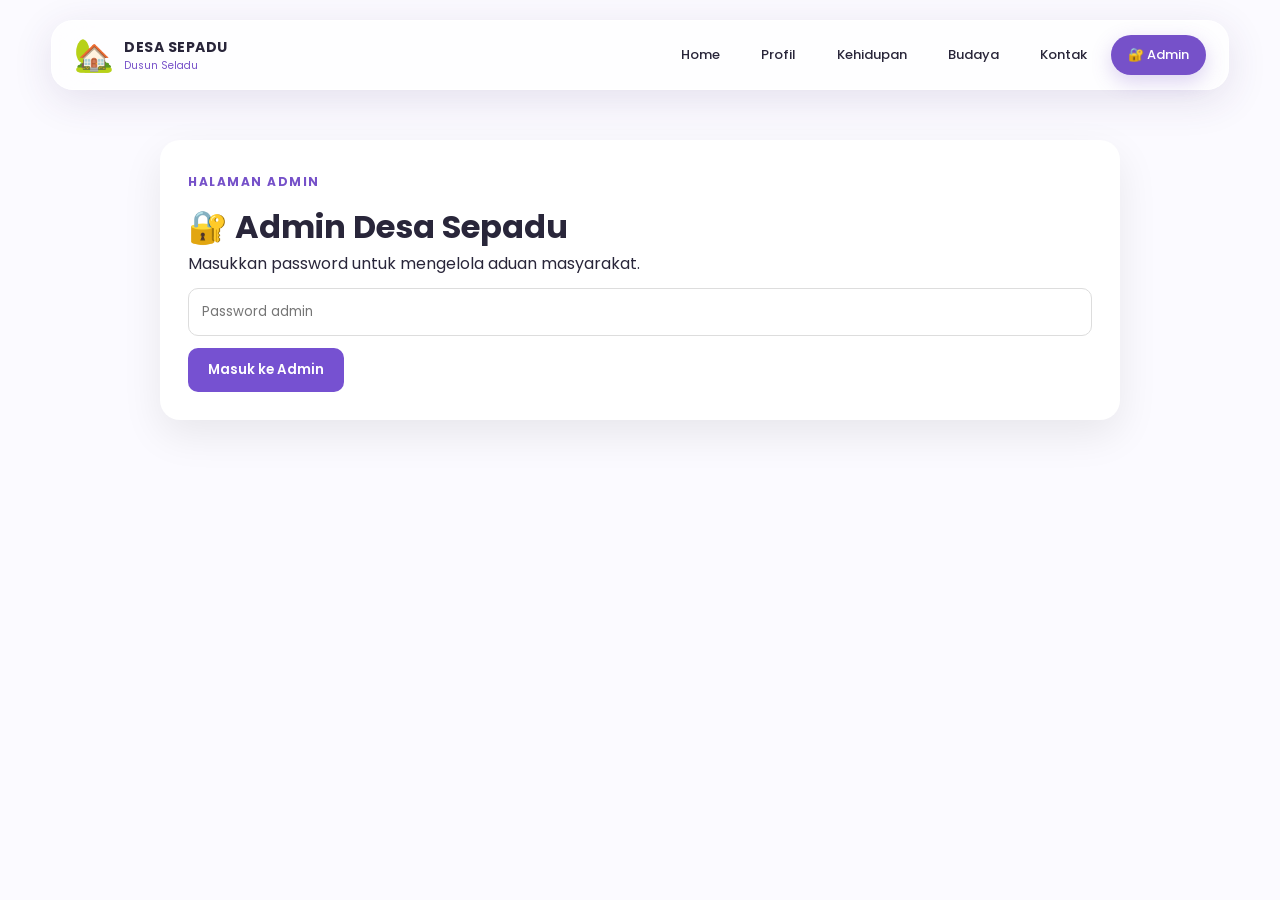
==== commit e04480e6: "Add files via upload" ====
--- a/admin.html
+++ b/admin.html
@@ -1 +1,93 @@
-<!DOCTYPE html><html lang="id"><head><meta charset="UTF-8"><meta name="viewport" content="width=device-width, initial-scale=1.0"><title>Admin | Desa Sepadu</title><link rel="stylesheet" href="style.css"><link rel="icon" type="image/svg+xml" href="favicon.svg"></head><body data-page="admin"><header class="navbar" id="navbar"><a href="index.html" class="brand"><span class="brand-icon">🏡</span><span><strong>DESA SEPADU</strong><small>Panel Admin</small></span></a><nav class="nav-menu" id="navMenu"><a href="index.html">Home</a><a href="kontak.html">Kontak</a></nav><button class="menu-toggle" id="menuToggle">☰</button></header><main class="admin-page"><section class="section"><div class="section-heading"><span class="section-label">PANEL ADMIN</span><h1>Kelola <span>Aduan Masyarakat</span></h1><p>Jawab aduan masyarakat dan pantau statusnya.</p></div><div class="aduan-card" id="loginPanel"><form id="adminLogin"><div class="form-group"><label for="adminPassword">Password Admin</label><input type="password" id="adminPassword" placeholder="Masukkan password admin" required></div><button class="btn btn-primary" type="submit">Masuk Admin 🔐</button><p id="loginMessage"></p></form></div><div id="adminPanel" style="display:none"><div class="admin-toolbar"><button class="btn btn-primary" onclick="loadAduanAdmin()">↻ Muat Ulang</button><button class="btn btn-secondary" onclick="sessionStorage.removeItem('sepaduAdmin'); location.reload()">Keluar</button></div><div id="adminList"></div></div></section></main><script src="script.js"></script></body></html>+<!DOCTYPE html>
+<html lang="id">
+<head>
+    <meta charset="UTF-8">
+    <meta name="viewport" content="width=device-width, initial-scale=1.0">
+    <title>Admin Aduan | Desa Sepadu</title>
+    <link rel="stylesheet" href="style.css">
+    <link rel="icon" type="image/svg+xml" href="favicon.svg">
+    <link rel="icon" type="image/png" href="favicon.png">
+    <style>
+        .admin-wrap{max-width:1000px;margin:120px auto 50px;padding:20px}
+        .admin-panel{background:#fff;border-radius:20px;padding:28px;box-shadow:0 15px 40px rgba(0,0,0,.08);margin-bottom:20px}
+        .admin-row{border:1px solid #eee;border-radius:15px;padding:18px;margin:14px 0}
+        .admin-row textarea{width:100%;box-sizing:border-box;padding:12px;border:1px solid #ddd;border-radius:10px;min-height:100px;margin:10px 0;font-family:inherit}
+        .admin-input{width:100%;box-sizing:border-box;padding:13px;margin:12px 0;border:1px solid #ddd;border-radius:10px}
+        .admin-btn{padding:12px 20px;border:0;border-radius:10px;cursor:pointer;background:#7651d1;color:#fff;font-weight:600}
+        .admin-hidden{display:none}
+        .admin-badge{display:inline-block;padding:5px 10px;border-radius:20px;background:#f1ecff;margin:6px 0}
+        .admin-error{color:#c0392b}
+        .admin-success{color:#16834b}
+    </style>
+</head>
+<body>
+<header class="navbar" id="navbar">
+    <a href="index.html" class="brand">
+        <span class="brand-icon">🏡</span>
+        <span><strong>DESA SEPADU</strong><small>Dusun Seladu</small></span>
+    </a>
+    <nav class="nav-menu" id="navMenu">
+        <a href="index.html">Home</a>
+        <a href="profil.html">Profil</a>
+        <a href="kehidupan.html">Kehidupan</a>
+        <a href="budaya.html">Budaya</a>
+        <a href="kontak.html">Kontak</a>
+        <a href="admin.html" class="active">🔐 Admin</a>
+    </nav>
+    <button class="menu-toggle" id="menuToggle">☰</button>
+</header>
+
+<main class="admin-wrap">
+    <div class="admin-panel" id="loginPanel">
+        <span class="section-label">HALAMAN ADMIN</span>
+        <h1>🔐 Admin Desa Sepadu</h1>
+        <p>Masukkan password untuk mengelola aduan masyarakat.</p>
+        <input class="admin-input" id="adminPassword" type="password" placeholder="Password admin">
+        <button class="admin-btn" id="loginBtn">Masuk ke Admin</button>
+        <p id="loginMsg" class="admin-error"></p>
+    </div>
+
+    <div class="admin-panel admin-hidden" id="dashboard">
+        <span class="section-label">PENGELOLAAN ADUAN</span>
+        <h1>📋 Daftar Aduan Masyarakat</h1>
+        <p>Admin dapat melihat aduan dan memberikan jawaban.</p>
+        <div id="list"></div>
+    </div>
+</main>
+
+<script src="script.js"></script>
+<script>
+const PASSWORD='Sepadu2026!';
+const loginPanel=document.getElementById('loginPanel');
+const dashboard=document.getElementById('dashboard');
+const list=document.getElementById('list');
+document.getElementById('loginBtn').addEventListener('click',()=>{
+    const pass=document.getElementById('adminPassword').value;
+    if(pass===PASSWORD){
+        loginPanel.classList.add('admin-hidden');
+        dashboard.classList.remove('admin-hidden');
+        renderAduan();
+    }else{document.getElementById('loginMsg').textContent='Password salah.';}
+});
+document.getElementById('adminPassword').addEventListener('keydown',e=>{if(e.key==='Enter')document.getElementById('loginBtn').click()});
+function renderAduan(){
+    const keys=Object.keys(localStorage).filter(k=>k.startsWith('aduan_'));
+    if(!keys.length){list.innerHTML='<p>Belum ada aduan pada browser ini.</p>';return;}
+    list.innerHTML='';
+    keys.forEach(k=>{
+        let x; try{x=JSON.parse(localStorage.getItem(k));}catch(e){return;}
+        const row=document.createElement('div'); row.className='admin-row';
+        row.innerHTML=`<strong>${escapeHtml(x.token||'')}</strong><br><span class="admin-badge">${escapeHtml(x.status||'Belum dijawab')}</span><p><b>${escapeHtml(x.nama||'')}</b></p><p><b>${escapeHtml(x.judul||'')}</b></p><p>${escapeHtml(x.aduan||'')}</p><textarea placeholder="Tulis jawaban admin">${escapeHtml(x.jawaban||'')}</textarea><br><button class="admin-btn">💬 Simpan Jawaban</button>`;
+        row.querySelector('button').addEventListener('click',()=>{
+            x.jawaban=row.querySelector('textarea').value;
+            x.status=x.jawaban.trim()?'Sudah dijawab':'Belum dijawab';
+            localStorage.setItem(k,JSON.stringify(x));
+            renderAduan();
+        });
+        list.appendChild(row);
+    });
+}
+function escapeHtml(v){return String(v??'').replace(/[&<>'"]/g,c=>({'&':'&amp;','<':'&lt;','>':'&gt;',"'":'&#39;','"':'&quot;'}[c]));}
+</script>
+</body>
+</html>
--- a/style.css
+++ b/style.css
@@ -2242,7 +2242,17 @@
 }
 
 
-/* =====================================================
-   ADUAN, STATUS & ADMIN
-===================================================== */
-.aduan-result,.status-result{margin-top:18px;line-height:1.8}.status-card{max-width:800px}.status-box{padding:20px;border-radius:16px;margin-top:20px;line-height:1.7}.status-box.belum{background:#fff7e6;border:1px solid #f0d79a}.status-box.sudah{background:#eef9f0;border:1px solid #b9dfc0}.status-box p{margin:8px 0}.btn-secondary{display:inline-flex;align-items:center;justify-content:center;background:#eee9f8;color:#5d438f;border:0}.form-button + .form-button{margin-top:12px}.admin-page .section{min-height:70vh}.admin-toolbar{display:flex;gap:12px;justify-content:flex-end;margin-bottom:25px}.admin-aduan{background:#fff;border:1px solid #eee7ff;border-radius:22px;padding:25px;margin-bottom:18px;box-shadow:0 12px 35px rgba(89,61,139,.08)}.admin-head{display:flex;justify-content:space-between;gap:15px;margin-bottom:10px;color:#7651c9}.admin-aduan h3{margin:8px 0}.admin-aduan p{line-height:1.7}.admin-aduan textarea{width:100%;min-height:110px;padding:14px;border:1px solid #e4deed;border-radius:13px;resize:vertical;margin:10px 0 14px;font-family:inherit}.admin-aduan button{border:0;cursor:pointer}.admin-toolbar .btn{width:auto;padding:0 22px}@media(max-width:600px){.admin-toolbar{justify-content:stretch}.admin-toolbar .btn{flex:1}.admin-head{flex-direction:column;gap:5px}}
+/* ================= FIX: CONTENT SELALU TERLIHAT ================= */
+.reveal,
+.reveal-left,
+.reveal-right {
+    opacity: 1 !important;
+    transform: none !important;
+}
+
+/* Fallback hero background jika foto kampung tidak tersedia */
+.hero-background {
+    background:
+        linear-gradient(90deg, rgba(246,238,255,.96) 0%, rgba(246,238,255,.70) 35%, rgba(246,238,255,.10) 75%),
+        url("suasana.jpeg") center/cover;
+}
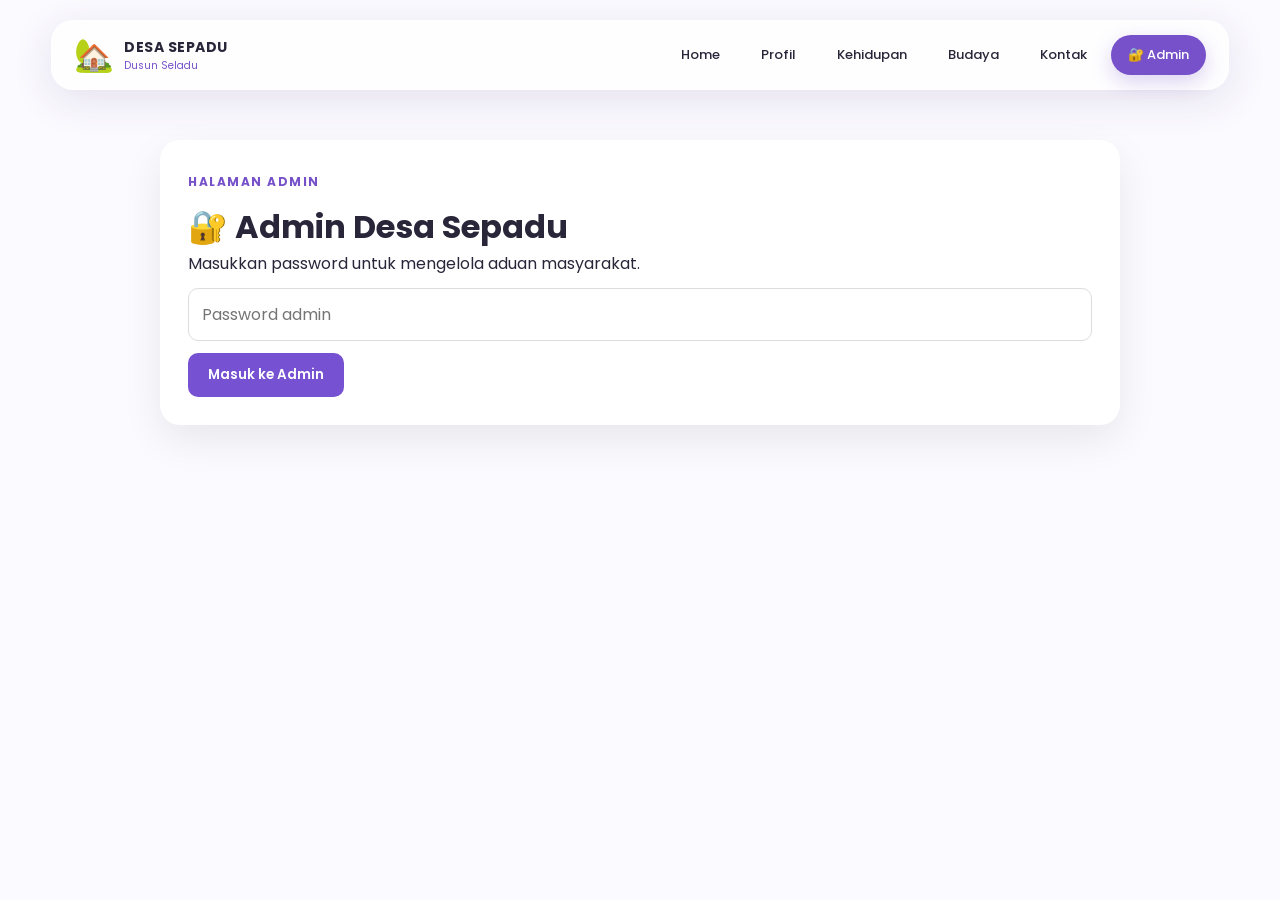
==== commit 9e3c53b3: "Add files via upload" ====
--- a/admin.html
+++ b/admin.html
@@ -5,19 +5,20 @@
     <meta name="viewport" content="width=device-width, initial-scale=1.0">
     <title>Admin Aduan | Desa Sepadu</title>
     <link rel="stylesheet" href="style.css">
-    <link rel="icon" type="image/svg+xml" href="favicon.svg">
     <link rel="icon" type="image/png" href="favicon.png">
     <style>
-        .admin-wrap{max-width:1000px;margin:120px auto 50px;padding:20px}
+        .admin-wrap{max-width:1000px;margin:120px auto 60px;padding:20px}
         .admin-panel{background:#fff;border-radius:20px;padding:28px;box-shadow:0 15px 40px rgba(0,0,0,.08);margin-bottom:20px}
-        .admin-row{border:1px solid #eee;border-radius:15px;padding:18px;margin:14px 0}
-        .admin-row textarea{width:100%;box-sizing:border-box;padding:12px;border:1px solid #ddd;border-radius:10px;min-height:100px;margin:10px 0;font-family:inherit}
-        .admin-input{width:100%;box-sizing:border-box;padding:13px;margin:12px 0;border:1px solid #ddd;border-radius:10px}
+        .admin-row{border:1px solid #eee;border-radius:15px;padding:20px;margin:15px 0}
+        .admin-row textarea{width:100%;box-sizing:border-box;padding:12px;border:1px solid #ddd;border-radius:10px;min-height:110px;margin:12px 0;font-family:inherit;resize:vertical}
+        .admin-input{width:100%;box-sizing:border-box;padding:13px;margin:12px 0;border:1px solid #ddd;border-radius:10px;font:inherit}
         .admin-btn{padding:12px 20px;border:0;border-radius:10px;cursor:pointer;background:#7651d1;color:#fff;font-weight:600}
-        .admin-hidden{display:none}
+        .admin-btn:disabled{opacity:.6;cursor:not-allowed}
+        .admin-hidden{display:none!important}
         .admin-badge{display:inline-block;padding:5px 10px;border-radius:20px;background:#f1ecff;margin:6px 0}
-        .admin-error{color:#c0392b}
-        .admin-success{color:#16834b}
+        .admin-error{color:#c0392b}.admin-success{color:#16834b}
+        .admin-top{display:flex;justify-content:space-between;align-items:center;gap:15px;flex-wrap:wrap}
+        .admin-empty{padding:20px;border-radius:12px;background:#f7f5fb}
     </style>
 </head>
 <body>
@@ -48,46 +49,109 @@
     </div>
 
     <div class="admin-panel admin-hidden" id="dashboard">
-        <span class="section-label">PENGELOLAAN ADUAN</span>
-        <h1>📋 Daftar Aduan Masyarakat</h1>
-        <p>Admin dapat melihat aduan dan memberikan jawaban.</p>
-        <div id="list"></div>
+        <div class="admin-top">
+            <div>
+                <span class="section-label">PENGELOLAAN ADUAN</span>
+                <h1>📋 Daftar Aduan Masyarakat</h1>
+                <p>Admin dapat melihat aduan dan memberikan jawaban.</p>
+            </div>
+            <button class="admin-btn" id="refreshBtn">↻ Muat Ulang</button>
+        </div>
+        <div id="list"><div class="admin-empty">Memuat aduan...</div></div>
     </div>
 </main>
 
 <script src="script.js"></script>
 <script>
-const PASSWORD='Sepadu2026!';
-const loginPanel=document.getElementById('loginPanel');
-const dashboard=document.getElementById('dashboard');
-const list=document.getElementById('list');
-document.getElementById('loginBtn').addEventListener('click',()=>{
-    const pass=document.getElementById('adminPassword').value;
-    if(pass===PASSWORD){
-        loginPanel.classList.add('admin-hidden');
-        dashboard.classList.remove('admin-hidden');
-        renderAduan();
-    }else{document.getElementById('loginMsg').textContent='Password salah.';}
-});
-document.getElementById('adminPassword').addEventListener('keydown',e=>{if(e.key==='Enter')document.getElementById('loginBtn').click()});
-function renderAduan(){
-    const keys=Object.keys(localStorage).filter(k=>k.startsWith('aduan_'));
-    if(!keys.length){list.innerHTML='<p>Belum ada aduan pada browser ini.</p>';return;}
-    list.innerHTML='';
-    keys.forEach(k=>{
-        let x; try{x=JSON.parse(localStorage.getItem(k));}catch(e){return;}
-        const row=document.createElement('div'); row.className='admin-row';
-        row.innerHTML=`<strong>${escapeHtml(x.token||'')}</strong><br><span class="admin-badge">${escapeHtml(x.status||'Belum dijawab')}</span><p><b>${escapeHtml(x.nama||'')}</b></p><p><b>${escapeHtml(x.judul||'')}</b></p><p>${escapeHtml(x.aduan||'')}</p><textarea placeholder="Tulis jawaban admin">${escapeHtml(x.jawaban||'')}</textarea><br><button class="admin-btn">💬 Simpan Jawaban</button>`;
-        row.querySelector('button').addEventListener('click',()=>{
-            x.jawaban=row.querySelector('textarea').value;
-            x.status=x.jawaban.trim()?'Sudah dijawab':'Belum dijawab';
-            localStorage.setItem(k,JSON.stringify(x));
-            renderAduan();
+const ADUAN_SCRIPT_URL = "https://script.google.com/macros/s/AKfycbwd0QoKtKUalUxUg7uIoKCjoiIgQref7khPk0RsajnvT6elws32OZEl_12Xi70ZoNgf/exec";
+const PASSWORD = "Sepadu2026!";
+const loginPanel = document.getElementById("loginPanel");
+const dashboard = document.getElementById("dashboard");
+const list = document.getElementById("list");
+const passwordInput = document.getElementById("adminPassword");
+const loginMsg = document.getElementById("loginMsg");
+
+function esc(value){
+    return String(value ?? "").replace(/[&<>"']/g, c => ({"&":"&amp;","<":"&lt;",">":"&gt;",'"':"&quot;","'":"&#39;"}[c]));
+}
+
+async function loginAdmin(){
+    const pass = passwordInput.value;
+    if(pass !== PASSWORD){
+        loginMsg.textContent = "Password salah.";
+        return;
+    }
+    loginMsg.textContent = "";
+    loginPanel.classList.add("admin-hidden");
+    dashboard.classList.remove("admin-hidden");
+    sessionStorage.setItem("sepaduAdminLogin", "1");
+    await renderAduan();
+}
+
+document.getElementById("loginBtn").addEventListener("click", loginAdmin);
+passwordInput.addEventListener("keydown", e => { if(e.key === "Enter") loginAdmin(); });
+document.getElementById("refreshBtn").addEventListener("click", renderAduan);
+
+async function renderAduan(){
+    list.innerHTML = '<div class="admin-empty">Memuat aduan...</div>';
+    try{
+        const response = await fetch(`${ADUAN_SCRIPT_URL}?action=list&password=${encodeURIComponent(PASSWORD)}`);
+        const result = await response.json();
+
+        if(!Array.isArray(result)){
+            list.innerHTML = '<div class="admin-empty">Data aduan belum dapat dimuat.</div>';
+            return;
+        }
+
+        if(!result.length){
+            list.innerHTML = '<div class="admin-empty">Belum ada aduan masyarakat.</div>';
+            return;
+        }
+
+        list.innerHTML = result.map((x,index) => `
+            <div class="admin-row">
+                <strong>${esc(x.token)}</strong><br>
+                <span class="admin-badge">${esc(x.status || "Belum dijawab")}</span>
+                <p><b>Nama:</b> ${esc(x.nama)}</p>
+                <p><b>Kategori:</b> ${esc(x.kategori || "-")}</p>
+                <p><b>Judul:</b> ${esc(x.judul)}</p>
+                <p><b>Isi Aduan:</b><br>${esc(x.isi_aduan).replace(/\n/g,"<br>")}</p>
+                <p><b>Tanggal:</b> ${esc(x.waktu)}</p>
+                <textarea id="jawaban-${index}" placeholder="Tulis jawaban admin...">${esc(x.jawaban || "")}</textarea>
+                <button class="admin-btn" onclick="simpanJawaban('${encodeURIComponent(x.token)}', ${index})">💬 Simpan Jawaban</button>
+            </div>
+        `).join("");
+    }catch(error){
+        console.error(error);
+        list.innerHTML = '<div class="admin-empty">Gagal terhubung ke Apps Script. Periksa deployment Web App.</div>';
+    }
+}
+
+async function simpanJawaban(encodedToken,index){
+    const token = decodeURIComponent(encodedToken);
+    const textarea = document.getElementById(`jawaban-${index}`);
+    const jawaban = textarea.value.trim();
+    if(!jawaban){ alert("Jawaban tidak boleh kosong."); return; }
+
+    try{
+        await fetch(ADUAN_SCRIPT_URL, {
+            method: "POST",
+            mode: "no-cors",
+            body: new URLSearchParams({action:"answer", password:PASSWORD, token, jawaban})
         });
-        list.appendChild(row);
-    });
+        alert("Jawaban dikirim. Silakan muat ulang daftar aduan untuk melihat status terbaru.");
+        await renderAduan();
+    }catch(error){
+        console.error(error);
+        alert("Jawaban gagal dikirim. Periksa koneksi Apps Script.");
+    }
 }
-function escapeHtml(v){return String(v??'').replace(/[&<>'"]/g,c=>({'&':'&amp;','<':'&lt;','>':'&gt;',"'":'&#39;','"':'&quot;'}[c]));}
+
+if(sessionStorage.getItem("sepaduAdminLogin") === "1"){
+    loginPanel.classList.add("admin-hidden");
+    dashboard.classList.remove("admin-hidden");
+    renderAduan();
+}
 </script>
 </body>
 </html>
